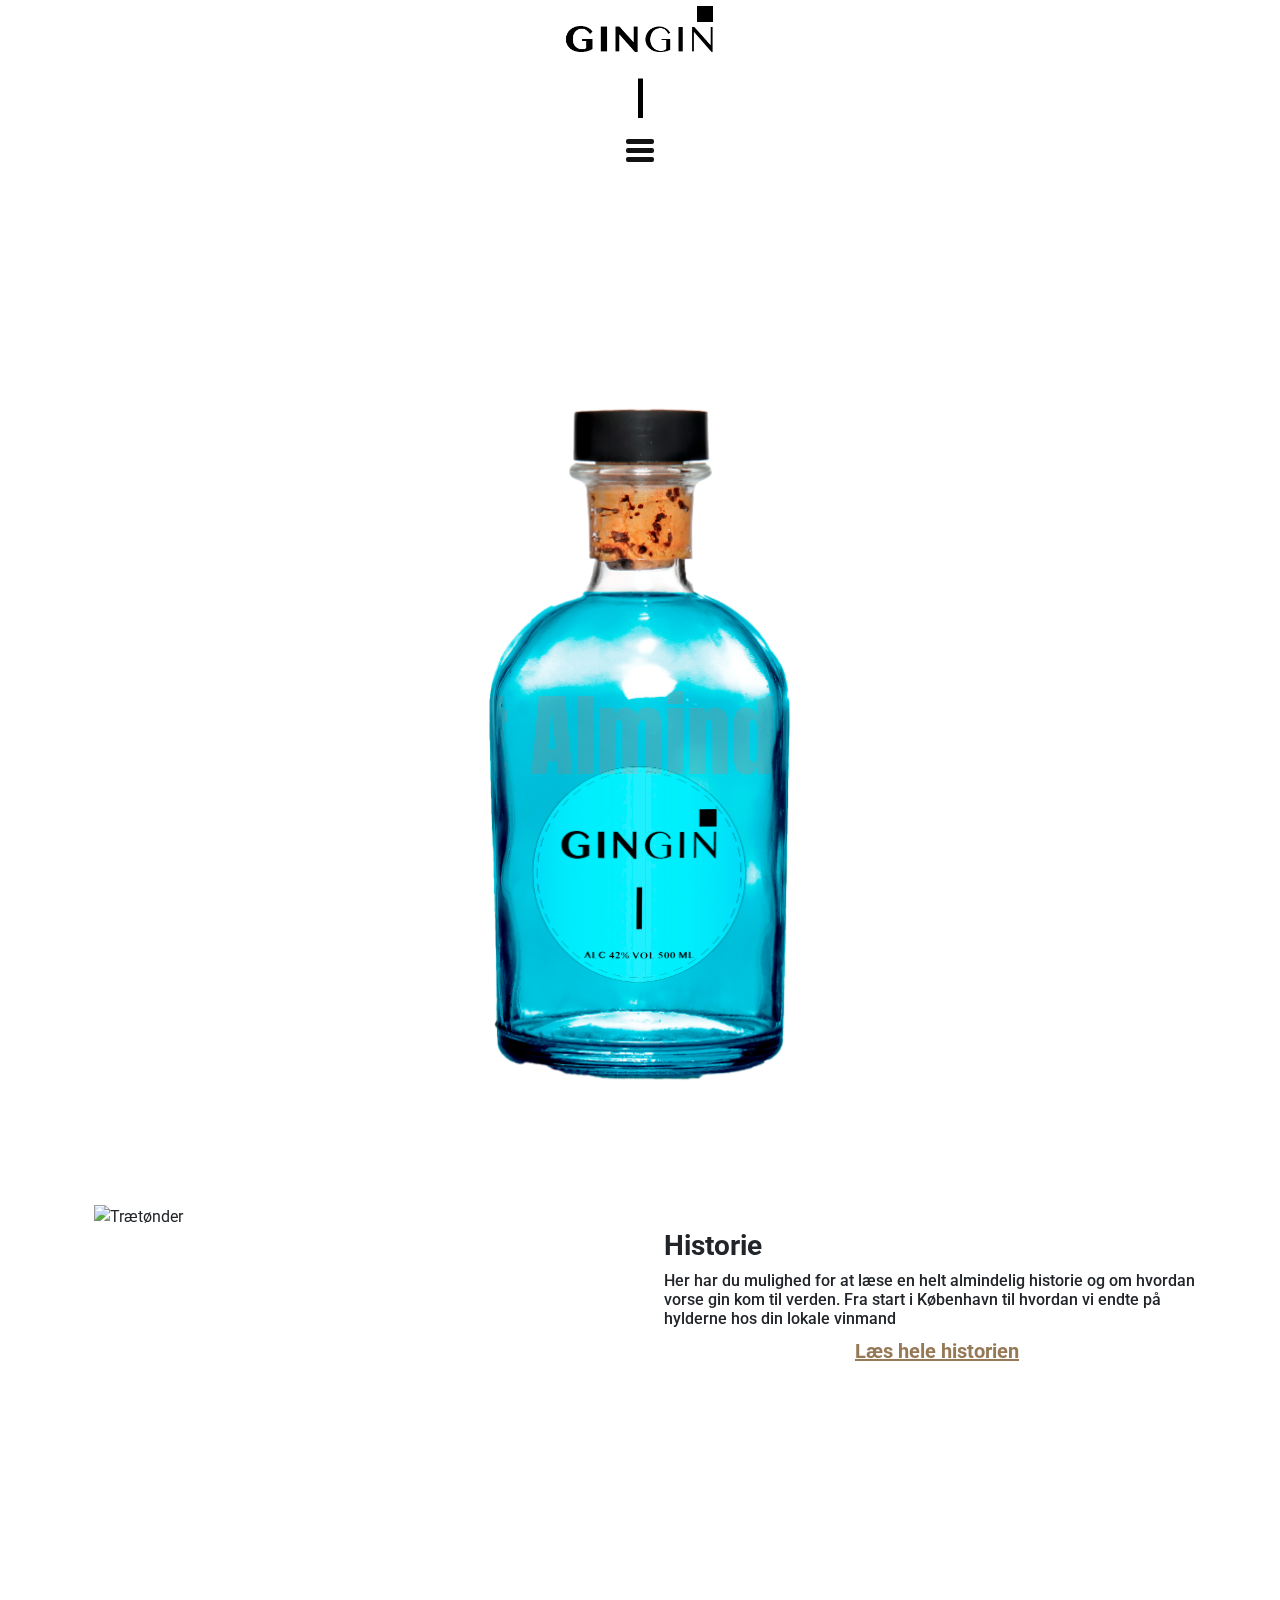
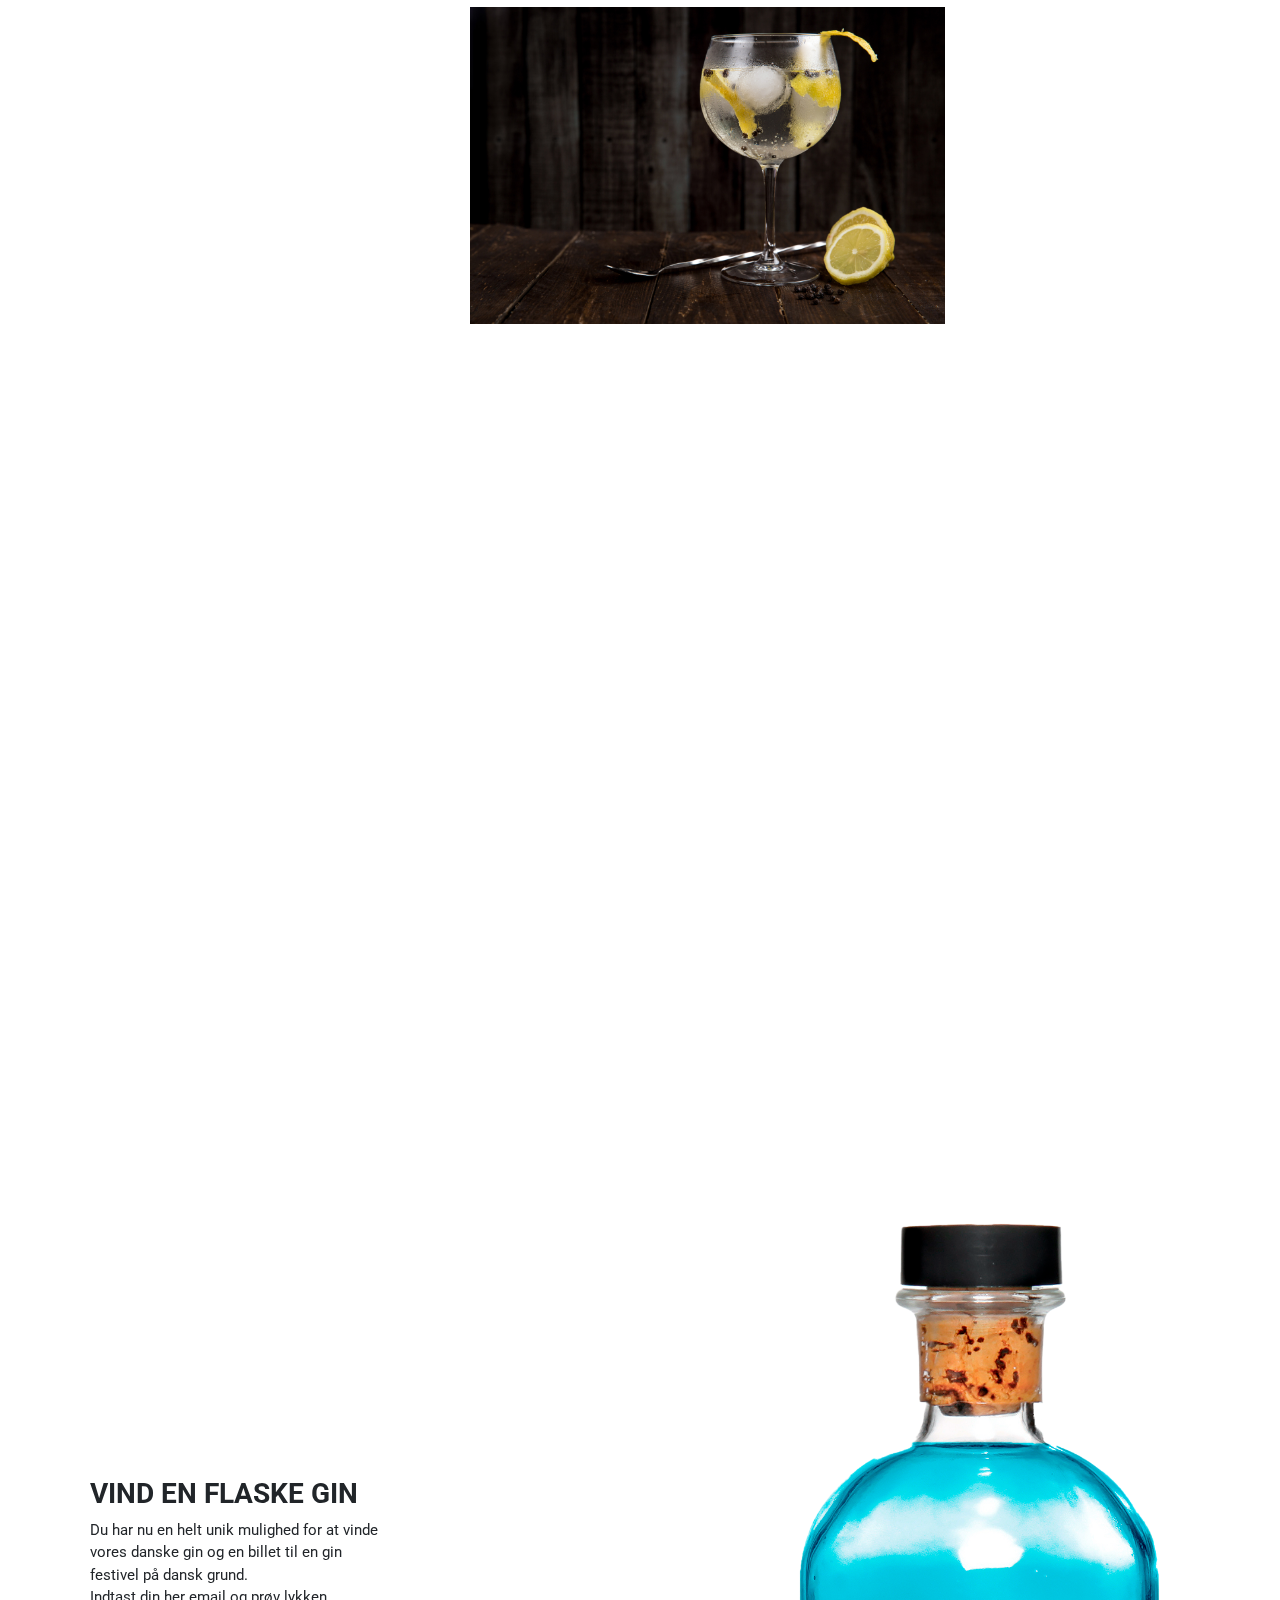
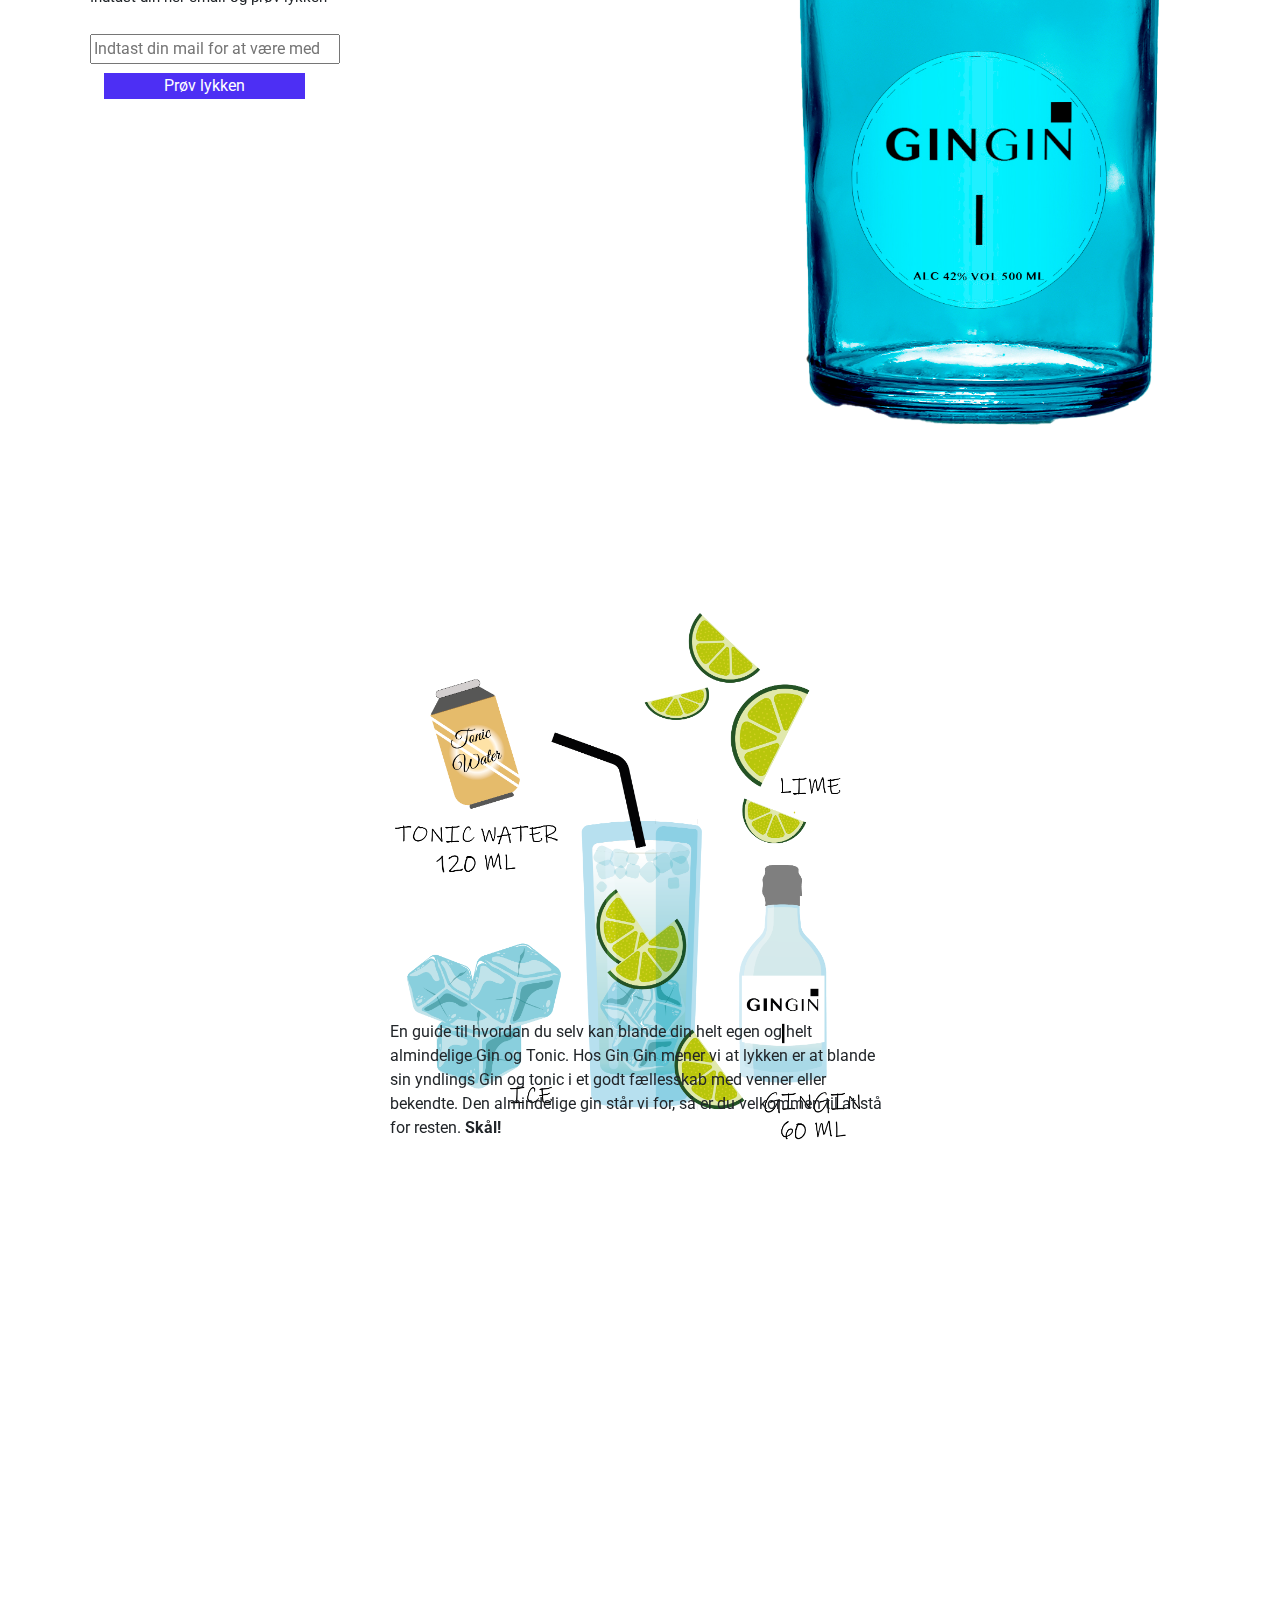
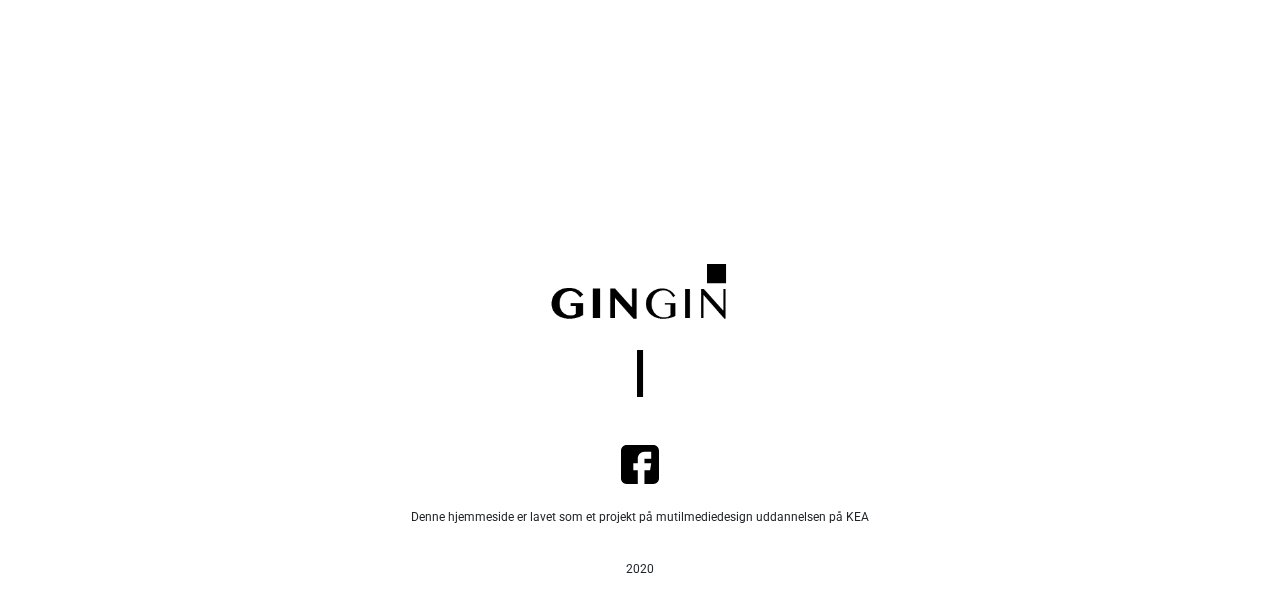
==== Index.html @ 7b812017 "d" ====
<!doctype html>
<html class="no-js" lang="en">

<head>
    <meta charset="utf-8">
    <meta http-equiv="x-ua-compatible" content="ie=edge">
    <title>Gin-Gin</title>
    <meta name="description" content="">
    <meta name="viewport" content="width=device-width, initial-scale=1">

    <link rel="stylesheet" href="bs/css/bootstrap.min.css">
    <link rel="stylesheet" href="style.css">
    <link rel="stylesheet" href="burger.css">
    <link rel="stylesheet" href="style.scss">

    <link href="https://fonts.googleapis.com/css?family=Anton|Roboto&display=swap" rel="stylesheet">
    <link rel="stylesheet" href="https://use.fontawesome.com/releases/v5.13.0/css/all.css" integrity="sha384-Bfad6CLCknfcloXFOyFnlgtENryhrpZCe29RTifKEixXQZ38WheV+i/6YWSzkz3V" crossorigin="anonymous">

</head>

<body>
    <header>







        <!--       hvorfor virker det her ikke????? -->
        <nav>

            <div class="container">
                <div class="col-12 text-center">
                    <img id="logo" class="img-fluid col-4 col-md-2 col-lg-2" src="img/logov2.png" alt="GINGIN">
                </div>
            </div>

            <a href="#menu" id="toggle"><span></span></a>

            <div id="menu">
                <ul>
                    <li><a href="#home">Home</a></li>
                    <li><a href="#about">Historie</a></li>
                    <li><a href="#konkurrence">Konkurrence</a></li>
                </ul>
            </div>
        </nav>


    </header>


    <br>

    <!-- Tilføj dit indhold under denne linie -->

    <main class="container">

        <section id="hero" class="row position-relative no-gutters">
            <div class="col-12 p-5 text-center">
                <img id="heroimg" class="img-fluid col-8 col-md-5 col-lg-4" src="img/gingin3.png" alt="En helt almindelig Gin">
                <div id="herobox" class="position-absolute heroboxpos">
                    <div id="box"></div>
                </div>

                <h3 class="col-12 position-absolute text">Helt Almindelig</h3>
            </div>
        </section>

        <section id="about" class="row position-relative col-12 pt-5 no-gutters">

            <img class="img-fluid col-10 pl-4 col-md-6 scroll" src="img/a1.jpg" alt="Trætønder">

            <img class="img-fluid col-8 col-md-6 col-lg-5 position-absolute corner scroll" src="img/a2.jpg" alt="Et godt venskab starter med en gin og tonic">

            <div class="col-12 col-md-1 p-5 dn">
            </div>
            <!--class lavet til at fylde ud-->


            <div class="col-12 pl-4 mb-5 col-md-6">
                <br>
                <h3>

                    <b>Historie</b></h3>



                <h6>Her har du mulighed for at læse en helt almindelig historie og om hvordan vorse gin kom til verden. Fra start i København til hvordan vi endte på hylderne hos din lokale vinmand </h6>
                <p class="text-center"> <a href="Link"><b>Læs hele historien</b></a></p>

            </div>

        </section>

        <video id="video" class="row no-gutters" autoplay muted loop>
            <source src="vid/mobile.mp4" type="video/mp4">

        </video>

        <video id="videod" class="row no-gutters" autoplay muted loop>
            <source src="vid/video.mp4" type="video/mp4">

        </video>



        <section id="konkurrence" class="row col-12 no-gutters position-relative">
            <img id="bottle" class="img-fluid col-6 col-md-5 col-lg-4 position-absolute corner1 slide-in-righ" src="img/gingin3.png" alt="En helt almindelig GINGIN">


            <!--            <img class="img-fluid position-absolute col-8 col-md-6 col-lg-5 corner2 scroll" src="img/k2.jpg">-->


            <div class="col-12 col-md-0 p-5 dn">
            </div>
            <!--class lavet til at fylde ud-->


            <div id="konkurrencebox" class="col-11 col-md-6 col-lg-8 signup position-absolute ktext">
                <h3><b>VIND EN FLASKE GIN</b></h3>

                <p>Du har nu en helt unik mulighed for at vinde vores danske gin og en billet til en gin festivel på dansk grund. <br> Indtast din her email og prøv lykken </p>


                <input type="text" id="eboks" class="" name="email" value placeholder="Indtast din mail for at være med">

                <!--
                <div class="cboks">
                    <input type="checkbox"></div>
                <p>I Accept the Terms and Conditions</p>
-->

                <br>
                <br>
                <div class="pad">
                    <button class="button">Prøv lykken</button>
                </div>
            </div>


        </section>

        <section id="graf" class="row justify-content-center no-gutters">



            <img class="img-fluid col-6 pt-5 pb-5 position-relative" src="img/info.png">
            <p class="graftext">En guide til hvordan du selv kan blande din helt egen og helt almindelige Gin og Tonic. Hos Gin Gin mener vi at lykken er at blande sin yndlings Gin og tonic i et godt fællesskab med venner eller bekendte.

                Den almindelige gin står vi for, så er du velkommen til at stå for resten.

                <b> Skål!</b> </p>


        </section>

        <section id="splash" class="row col-12 p-0 m-0 no-gutters">

        </section>

        <footer class="row col-12 p-0 mt-4 justify-content-center no-gutters">


            <a href="#logo"><i class="fas fa-arrow-up position-absolute arrowpos pointer pulsate-fwd"></i></a>


            <div class="col-9 text-center">
                <img class="col-5 col-md-4 col-lg-3 img-fluid" src="img/logov2.png" alt="Original GINGIN logo">

                <br>
                <br>
                <br>


                <div class="col-12 mb-4 pointer">
                    <img class="img-fluid col-3 col-md-2 col-lg-1" src="img/facebook.svg" alt="Link til GINGIN Facebook side">
                </div>

            </div>


            <div class="col-12 text-center footertext">



                <p>Denne hjemmeside er lavet som et projekt på mutilmediedesign uddannelsen på KEA </p>
                <br>
                <p>2020</p>
            </div>
        </footer>



    </main>


    <!-- Ikke mere indhold efter denne linie -->

    <!-- jQuery og popper.js inkluderinger herunder - nødvendigt for Bootstrap  - slet dem ikke-->

    <!--    <script src="https://cdnjs.cloudflare.com/ajax/libs/jquery/2.1.3/jquery.min.js"></script>-->

    <script src="https://unpkg.com/scrollreveal@4"></script>
    <!--    <script src="https://cdnjs.cloudflare.com/ajax/libs/jquery/2.1.3/jquery.min.js"> </script> -->


    <script src="herobox.js"></script>
    <script src="https://code.jquery.com/jquery-3.4.1.min.js" integrity="sha256-CSXorXvZcTkaix6Yvo6HppcZGetbYMGWSFlBw8HfCJo=" crossorigin="anonymous"></script>
    <script src="https://code.jquery.com/jquery-3.3.1.slim.min.js" integrity="sha384-q8i/X+965DzO0rT7abK41JStQIAqVgRVzpbzo5smXKp4YfRvH+8abtTE1Pi6jizo" crossorigin="anonymous"></script>
    <script src="https://cdnjs.cloudflare.com/ajax/libs/popper.js/1.14.7/umd/popper.min.js" integrity="sha384-UO2eT0CpHqdSJQ6hJty5KVphtPhzWj9WO1clHTMGa3JDZwrnQq4sF86dIHNDz0W1" crossorigin="anonymous"></script>
    <script src="https://stackpath.bootstrapcdn.com/bootstrap/4.3.1/js/bootstrap.min.js" integrity="sha384-JjSmVgyd0p3pXB1rRibZUAYoIIy6OrQ6VrjIEaFf/nJGzIxFDsf4x0xIM+B07jRM" crossorigin="anonymous"></script>
    <script src="script.js"></script>

</body>

</html>
---- style.css ----
/* style.css - til dine custom styles */

/**************************************************/
/* WRITE MOBILE STYLES AND GENERAL STYLES (fonts, colors etc.) HERE BEFORE THE FIRST BREAKPOINT */
/**************************************************/

html {
    scroll-behavior: smooth;
}

img {
    100%
}

body {
    margin-top: 3em;
    background: #ffffff;
    font-family: 'Roboto', sans-serif;
}


a {
    color: #957957;
    text-decoration: underline;
    font-size: 20px
}

a:hover {
    color: #BE9B71;

}

.button {
    background-color: #4d2ff4;
    border: none;
    color: white;
    padding: 1px 60px;
    text-align: center;
    text-decoration: none;
    display: inline-block;
    font-size: 16px;
    cursor: pointer;
}

.button:hover {
    background-color: #5b42e6;

}

#eboks {
    width: 250px;
}

.cboks {
    padding: 0.8px 2px 2px 5px;
}

.signup {
    display: flex;
    flex-wrap: wrap;
    align-items: center;

}

.pad {
    padding-left: 14px;
}

.text {
    top: 290px;
    left: 10vw;
    font-size: 60px;
    max-width: 400px;
    /*    mix-blend-mode: color-dodge;*/


    mix-blend-mode: saturation;
    /*bruges til at få skriften bag ved flasken*/

}

#heroimg {}

#herobox {
    width: 300px;
    height: 500px;
    border: 1px solid;
    mix-blend-mode: hue;
    z-index: -1;

}

#box {
    width: 100%;
    height: 100%;
    background: black;

}

.heroboxpos {
    top: 10vh;
    left: 20%;

}

.corner {
    top: 380px;
    left: 145px;
}

.corner1 {
    top: 30px;
    left: 230px;
}

.corner2 {
    top: 420px;
    left: 20px;
    z-index: 1;
}

.ktext {
    top: 80px;
    left: 20px;
}

.container {
    padding: 0;
}

.center-block {
    display: block;
    margin-left: auto;
    margin-right: auto;
}

/*Kan ikke huske hvad den her gør*/

.arrowpos {
    right: 0;

}

#hero {
    /*    background-color: blue;*/
    font-family: 'Anton', sans-serif;
    min-height: 90vh;
}

#hero h3 {
    color: #66e2f8;
}

#about {
    /*    background-color: crimson;*/
    padding: 0;
    margin: 0;
    min-height: 70vh;
}



#konkurrence {
    /*    background-color: gold;*/
    min-height: 90vh;
}

#konkurrence p {
    font-size: 15px;
    max-width: 300px;
}

#konkurrencebox {
    max-width: 300px;
}


#graf {
    /*    background-color: blueviolet;*/
    min-height: 90vh;
}

.graftext {
    max-width: 300px;
}

#splash {
    min-height: 60vh;
    min-width: 60vw;
    background: url(img/splash.jpg) no-repeat center center fixed;
    background-size: cover;

}

footer {
    min-height: 30vh;

}

footer p {
    font-size: 0.em;
}

#videod {
    display: none;
}

#video {
    /*    background-color: darkgreen;*/
    min-height: 90vh;
    position: relative;
    z-index: -1;
    width: 75%;
    height: auto;
    margin: auto;

}

.pointer {
    cursor: pointer;
}

.fas {
    font-size: 30px;
}

/* pulse animation fra animista  */
.pulsate-fwd {
    animation: pulsate-fwd 1s ease-in-out infinite both;
}


@-webkit-keyframes pulsate-fwd {
    0% {
        transform: scale(1);
    }

    50% {
        transform: scale(1.1);
    }

    100% {
        transform: scale(1);
    }
}

@keyframes pulsate-fwd {
    0% {
        transform: scale(1);
    }

    50% {
        transform: scale(1.1);
    }

    100% {
        transform: scale(1);
    }
}


/**************************************************/
/* Small devices (landscape phones, 576px and up) */
/**************************************************/
@media (min-width: 576px) {}

/* END "sm-" 576px and up */




/**************************************************/
/* // Medium devices (tablets, 768px and up) */
/**************************************************/
@media (min-width: 768px) {


    .text {
        left: 15%;
        font-size: 70px;
        max-width: 500px;
    }

    .corner {
        top: 430px;
        left: 220px;
    }

    .corner1 {
        top: 30px;
        left: 410px;
    }

    .corner2 {
        top: 565px;
        left: 220px;
        z-index: 1;
    }

    .ktext {
        top: 300px;
        left: 20px;
    }

    .dn {
        display: none;
    }

    #videod {
        min-height: 110vh;
        position: relative;
        z-index: -1;
        width: 100%;
        height: auto;
        display: block;
    }

    #video {
        display: none;
    }

    #konkurrencebox {
        max-width: 400px;
    }

    .graftext {
        position: absolute;
        top: 3250px;
        max-width: 500px;
    }

    .heroboxpos {
        top: 10vh;
        left: 30%;

    }

}

/* END "md-" 768px and up */


/**************************************************/
/* // Large devices (desktops, 992px and up) */
/**************************************************/
@media (min-width: 992px) {

    body {
        margin: auto;
    }

    .text {
        top: 240px;
        left: 7%;
        font-size: 60px;
        max-width: 800px;
    }

    .corner {
        top: 400px;
        left: 300px;
    }


    .corner1 {
        top: 0px;
        left: 620px;
    }

    .corner2 {
        top: 515px;
        left: 370px;
        z-index: 1;
    }

    .footertext {
        font-size: 12px;
    }

    .ktext {
        max-width: 330px;
    }

    .heroboxpos {
        top: 10vh;
        left: 34%;

    }

    #herobox {
        width: 300px;
        height: 550px;


    }


    /* END "lg-" 992px and up */
}

/**************************************************/
/* // Extra large devices (large desktops, 1200px and up) */
/**************************************************/
@media (min-width: 1200px) {

    .text {
        top: 360px;
        left: 0%;
        font-size: 90px;
        max-width: 1200px;
    }


    .corner {
        top: 450px;
        left: 400px;
    }


    .corner1 {
        top: 0px;
        left: 720px;
    }

    .corner2 {
        top: 625px;
        left: 425px;
        z-index: 1;
    }

    #videod {
        width: 100%;
        height: auto;
    }

    #konkurrencebox {
        max-width: 400px;
    }

    .graftext {
        position: absolute;
        top: 3560px;
        max-width: 500px;


    }

    .heroboxpos {
        top: 10vh;
        left: 32%;

    }

    #herobox {
        width: 400px;
        height: 660px;


    }

    .graftext {
        position: absolute;
        top: 4220px;
        max-width: 500px;
    }

    /* END "xl-" 1200px and up */
}
---- burger.css ----
/* Important styles */
#toggle {
    display: block;
    width: 28px;
    height: 30px;
    margin: 30px auto 0px;
}

#toggle span:after,
#toggle span:before {
    content: "";
    position: absolute;
    left: 0;
    top: -9px;
}

#toggle span:after {
    top: 9px;
}

#toggle span {
    position: relative;
    display: block;
}

#toggle span,
#toggle span:after,
#toggle span:before {
    width: 100%;
    height: 5px;
    background-color: #121212;
    transition: all 0.3s;
    backface-visibility: hidden;
    border-radius: 2px;
}

/* on activation */
#toggle.on span {
    background-color: transparent;
}

#toggle.on span:before {
    transform: rotate(45deg) translate(5px, 5px);
}

#toggle.on span:after {
    transform: rotate(-45deg) translate(7px, -8px);
}

#toggle.on + #menu {
    opacity: 1;
    visibility: visible;
}

/* menu appearance*/
#menu {
    position: relative;
    color: #121212;
    width: 200px;
    margin: auto;
    /*    font-family: "Segoe UI", Candara, "Bitstream Vera Sans", "DejaVu Sans", "Bitstream Vera Sans", "Trebuchet MS", Verdana, "Verdana Ref", sans-serif;*/
    text-align: center;
    border-radius: 4px;
    background: #66e2f8;
    box-shadow: 0 1px 8px rgba(0, 0, 0, 0.05);
    /* just for this demo */
    opacity: 0;
    visibility: hidden;
    transition: opacity .4s;
}

#menu:after {
    position: absolute;

    top: -15px;
    left: 85px;
    content: "";
    display: block;
    border-left: 15px solid transparent;
    border-right: 15px solid transparent;
    border-bottom: 20px solid #66e2f8;
}

ul,
li,
li a {
    list-style: none;
    display: block;
    margin: 0;
    padding: 0;
}

li a {
    padding: 5px;
    color: #121212;
    text-decoration: none;
    transition: all .2s;
}

li a:hover,
li a:focus {
    color: #121212;
}
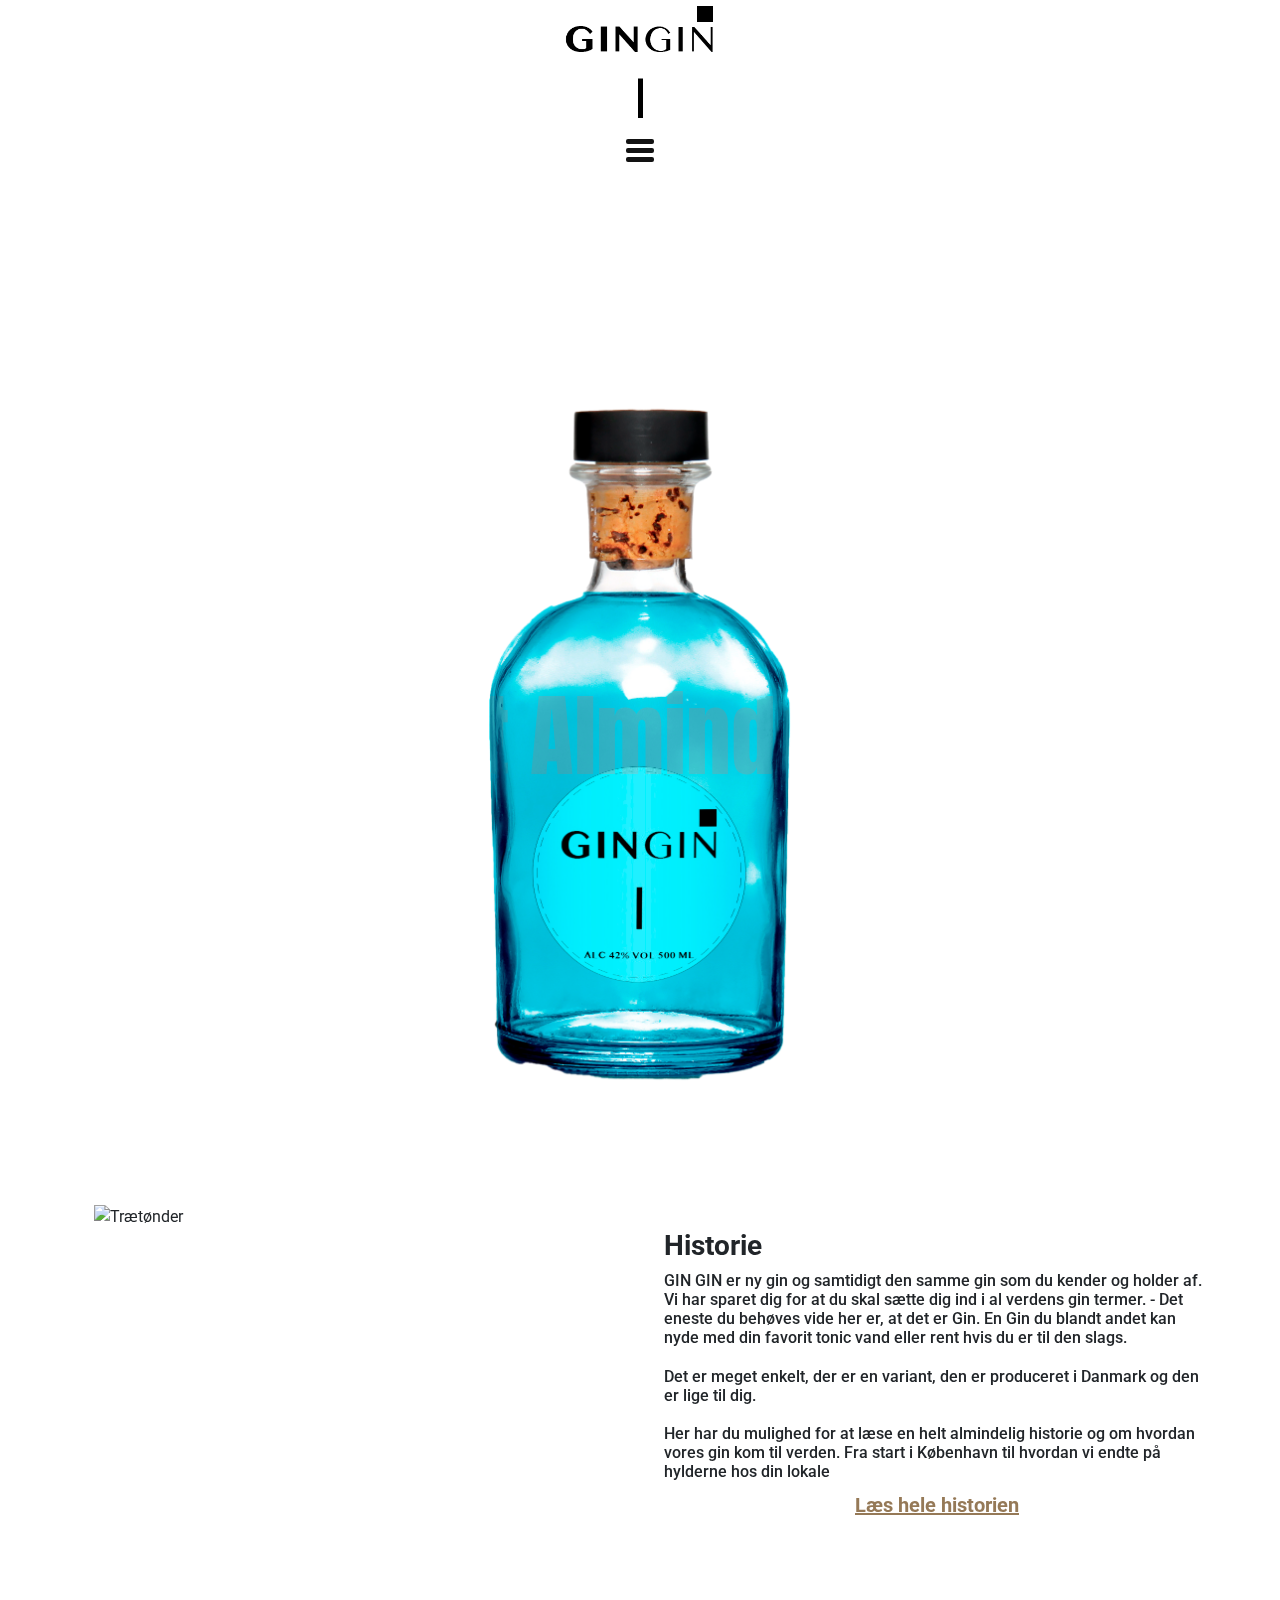
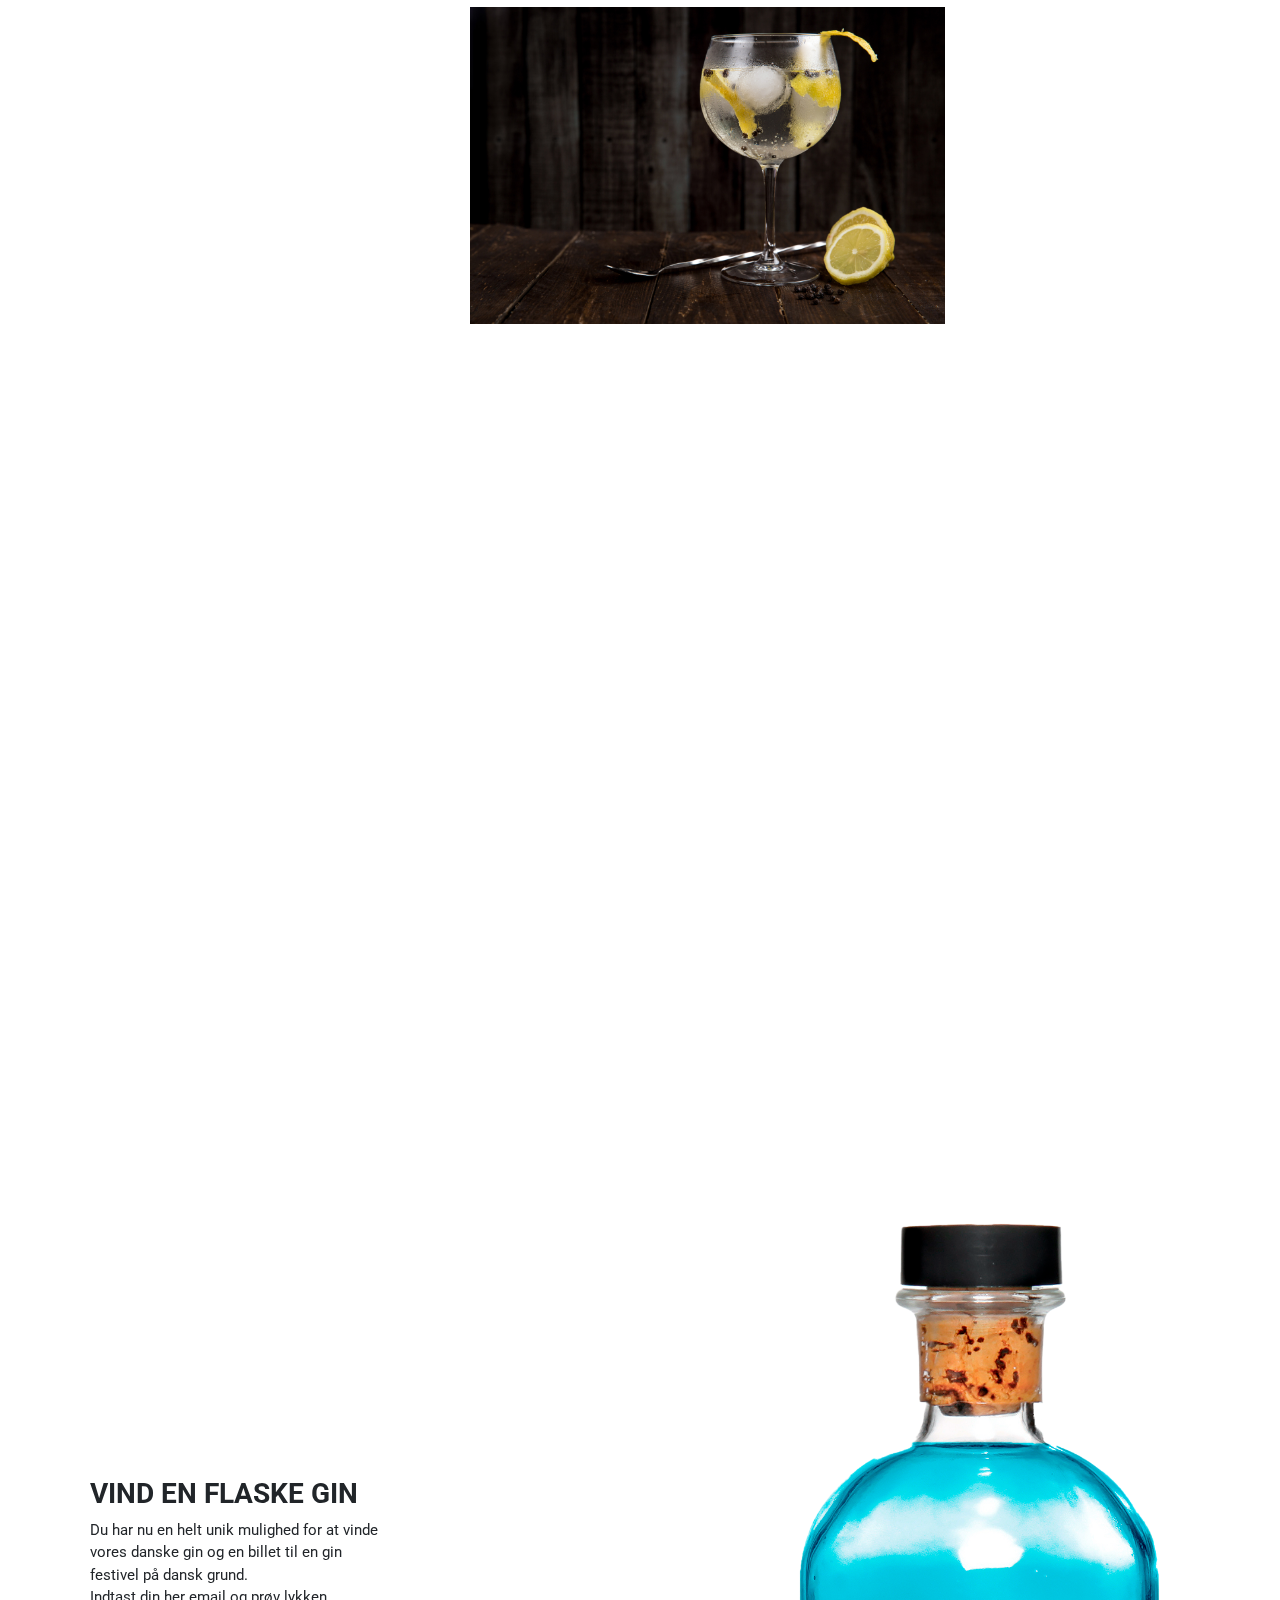
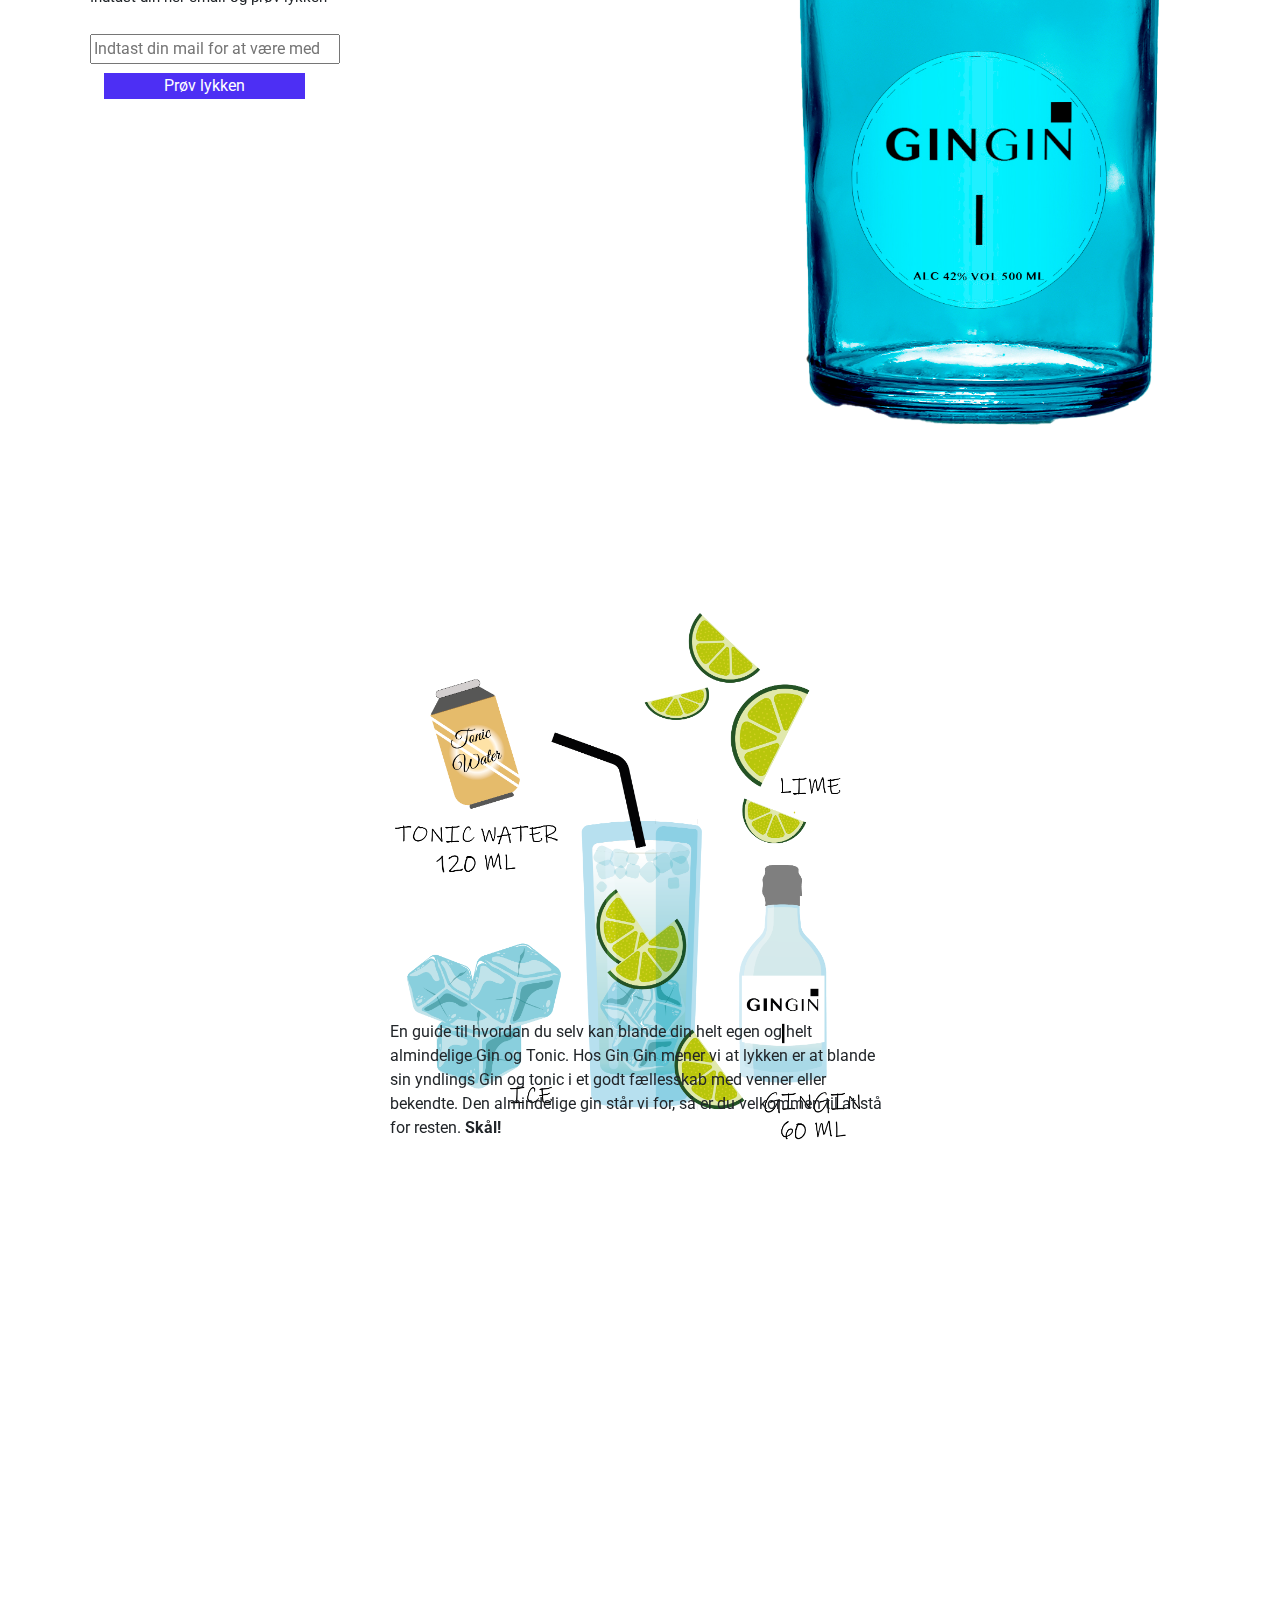
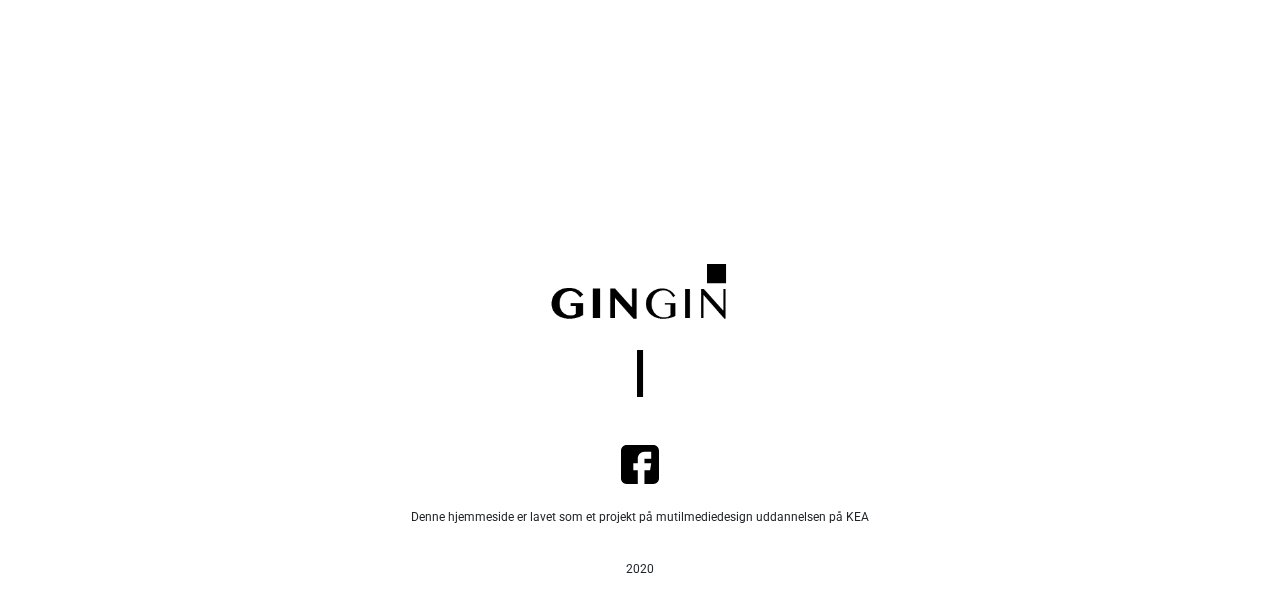
==== commit 8d488869: "historie text" ====
--- a/Index.html
+++ b/Index.html
@@ -5,13 +5,12 @@
     <meta charset="utf-8">
     <meta http-equiv="x-ua-compatible" content="ie=edge">
     <title>Gin-Gin</title>
-    <meta name="description" content="">
+    <meta name="description" content="GINGIN er en dansk gin, der vil passe ekstraordinært til din gin og tonic, der vil give dig fælleskabsfølelse og venskaber som du aldrig vil glemme. ">
     <meta name="viewport" content="width=device-width, initial-scale=1">
 
     <link rel="stylesheet" href="bs/css/bootstrap.min.css">
     <link rel="stylesheet" href="style.css">
     <link rel="stylesheet" href="burger.css">
-    <link rel="stylesheet" href="style.scss">
 
     <link href="https://fonts.googleapis.com/css?family=Anton|Roboto&display=swap" rel="stylesheet">
     <link rel="stylesheet" href="https://use.fontawesome.com/releases/v5.13.0/css/all.css" integrity="sha384-Bfad6CLCknfcloXFOyFnlgtENryhrpZCe29RTifKEixXQZ38WheV+i/6YWSzkz3V" crossorigin="anonymous">
@@ -22,12 +21,6 @@
     <header>
 
 
-
-
-
-
-
-        <!--       hvorfor virker det her ikke????? -->
         <nav>
 
             <div class="container">
@@ -87,7 +80,16 @@
 
 
 
-                <h6>Her har du mulighed for at læse en helt almindelig historie og om hvordan vorse gin kom til verden. Fra start i København til hvordan vi endte på hylderne hos din lokale vinmand </h6>
+                <h6>GIN GIN er ny gin og samtidigt den samme gin som du kender og holder af. Vi har sparet dig for at du skal sætte dig ind i al verdens gin termer. - Det eneste du behøves vide her er, at det er Gin. En Gin du blandt andet kan nyde med din favorit tonic vand eller rent hvis du er til den slags.
+                    <br>
+                    <br>
+
+                    Det er meget enkelt, der er en variant, den er produceret i Danmark og den er lige til dig.
+                    <br>
+                    <br>
+
+
+                    Her har du mulighed for at læse en helt almindelig historie og om hvordan vores gin kom til verden. Fra start i København til hvordan vi endte på hylderne hos din lokale</h6>
                 <p class="text-center"> <a href="Link"><b>Læs hele historien</b></a></p>
 
             </div>
@@ -146,7 +148,7 @@
 
 
 
-            <img class="img-fluid col-6 pt-5 pb-5 position-relative" src="img/info.png">
+            <img class="img-fluid col-6 pt-5 pb-5 position-relative" src="img/info.png" alt="Se hvordan du blanderen gin og tonic">
             <p class="graftext">En guide til hvordan du selv kan blande din helt egen og helt almindelige Gin og Tonic. Hos Gin Gin mener vi at lykken er at blande sin yndlings Gin og tonic i et godt fællesskab med venner eller bekendte.
 
                 Den almindelige gin står vi for, så er du velkommen til at stå for resten.
@@ -213,6 +215,4 @@
     <script src="https://stackpath.bootstrapcdn.com/bootstrap/4.3.1/js/bootstrap.min.js" integrity="sha384-JjSmVgyd0p3pXB1rRibZUAYoIIy6OrQ6VrjIEaFf/nJGzIxFDsf4x0xIM+B07jRM" crossorigin="anonymous"></script>
     <script src="script.js"></script>
 
-</body>
-
-</html>
+</body></html>
--- a/style.css
+++ b/style.css
@@ -71,9 +71,6 @@
     left: 10vw;
     font-size: 60px;
     max-width: 400px;
-    /*    mix-blend-mode: color-dodge;*/
-
-
     mix-blend-mode: saturation;
     /*bruges til at få skriften bag ved flasken*/
 
@@ -230,20 +227,6 @@
 }
 
 
-@-webkit-keyframes pulsate-fwd {
-    0% {
-        transform: scale(1);
-    }
-
-    50% {
-        transform: scale(1.1);
-    }
-
-    100% {
-        transform: scale(1);
-    }
-}
-
 @keyframes pulsate-fwd {
     0% {
         transform: scale(1);
@@ -445,6 +428,11 @@
 
     }
 
+    #splash {
+        margin: 0px;
+        padding: 0px;
+    }
+
     .heroboxpos {
         top: 10vh;
         left: 32%;
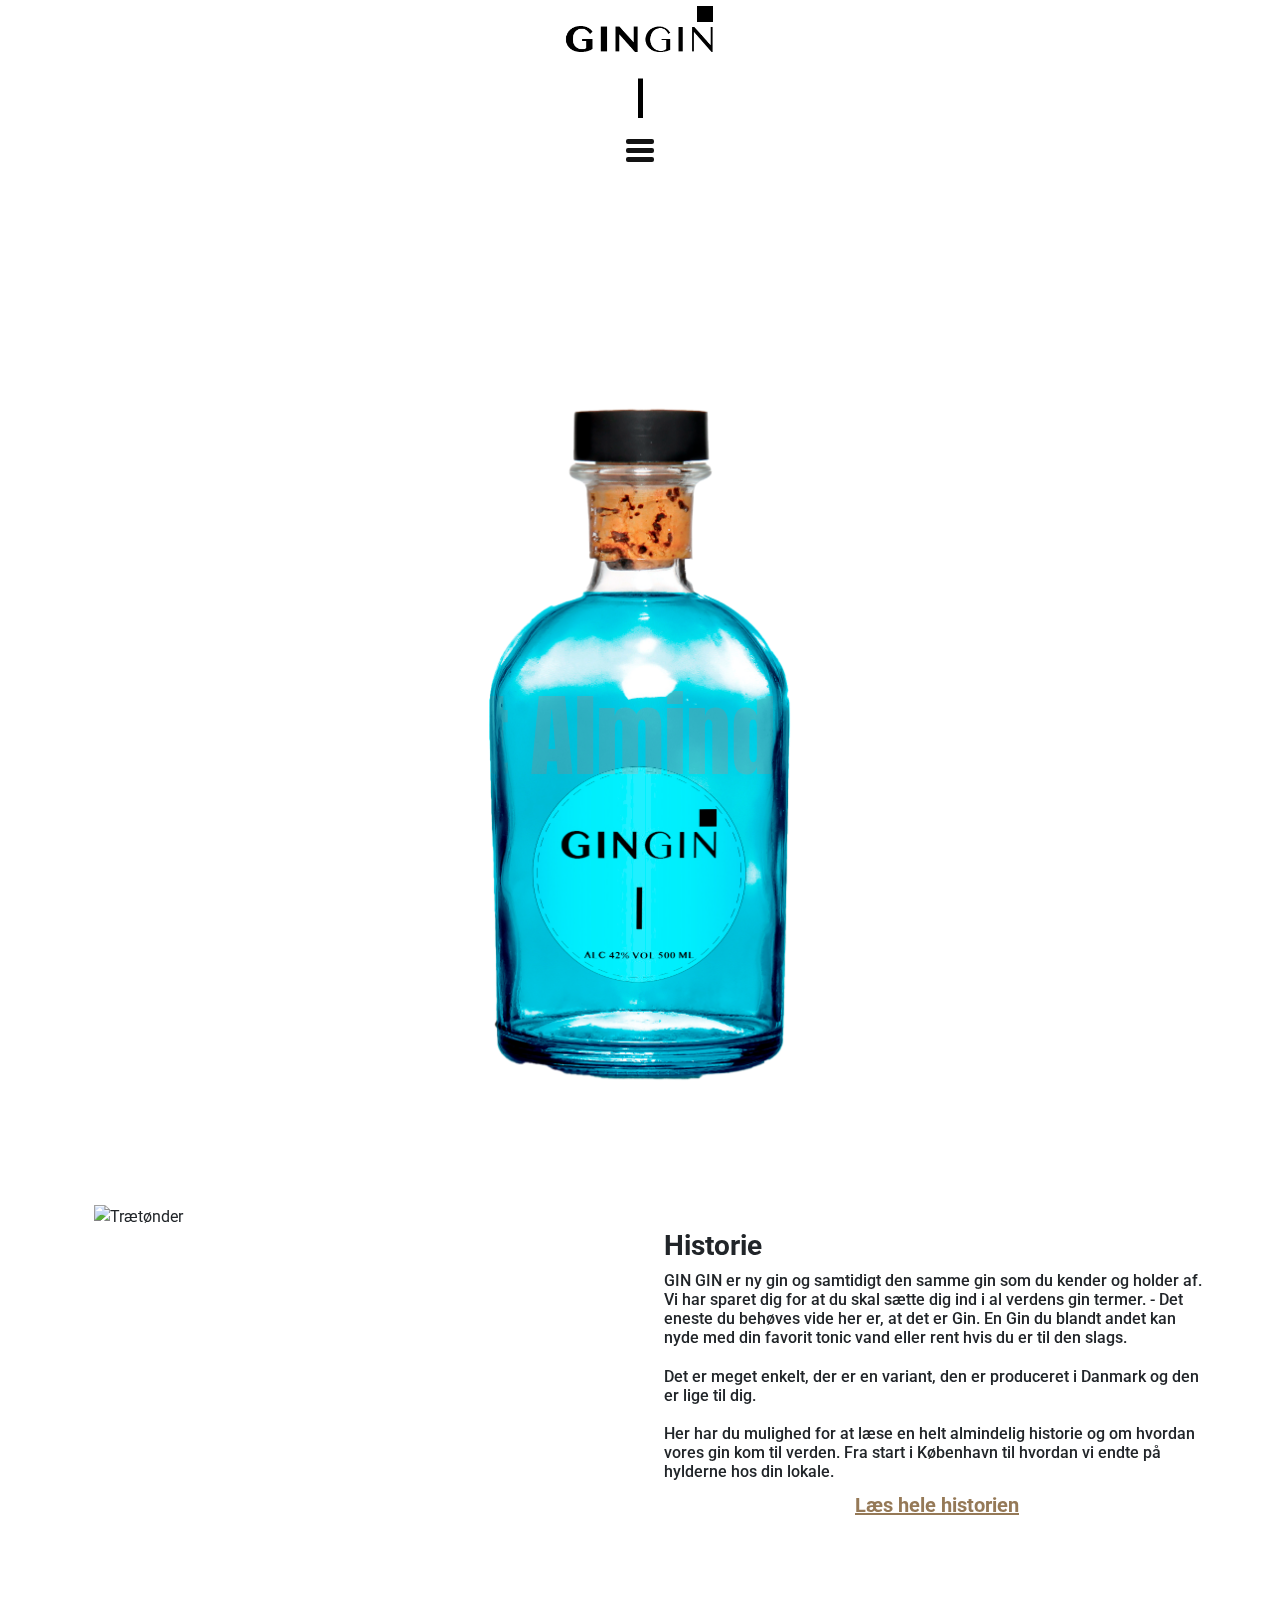
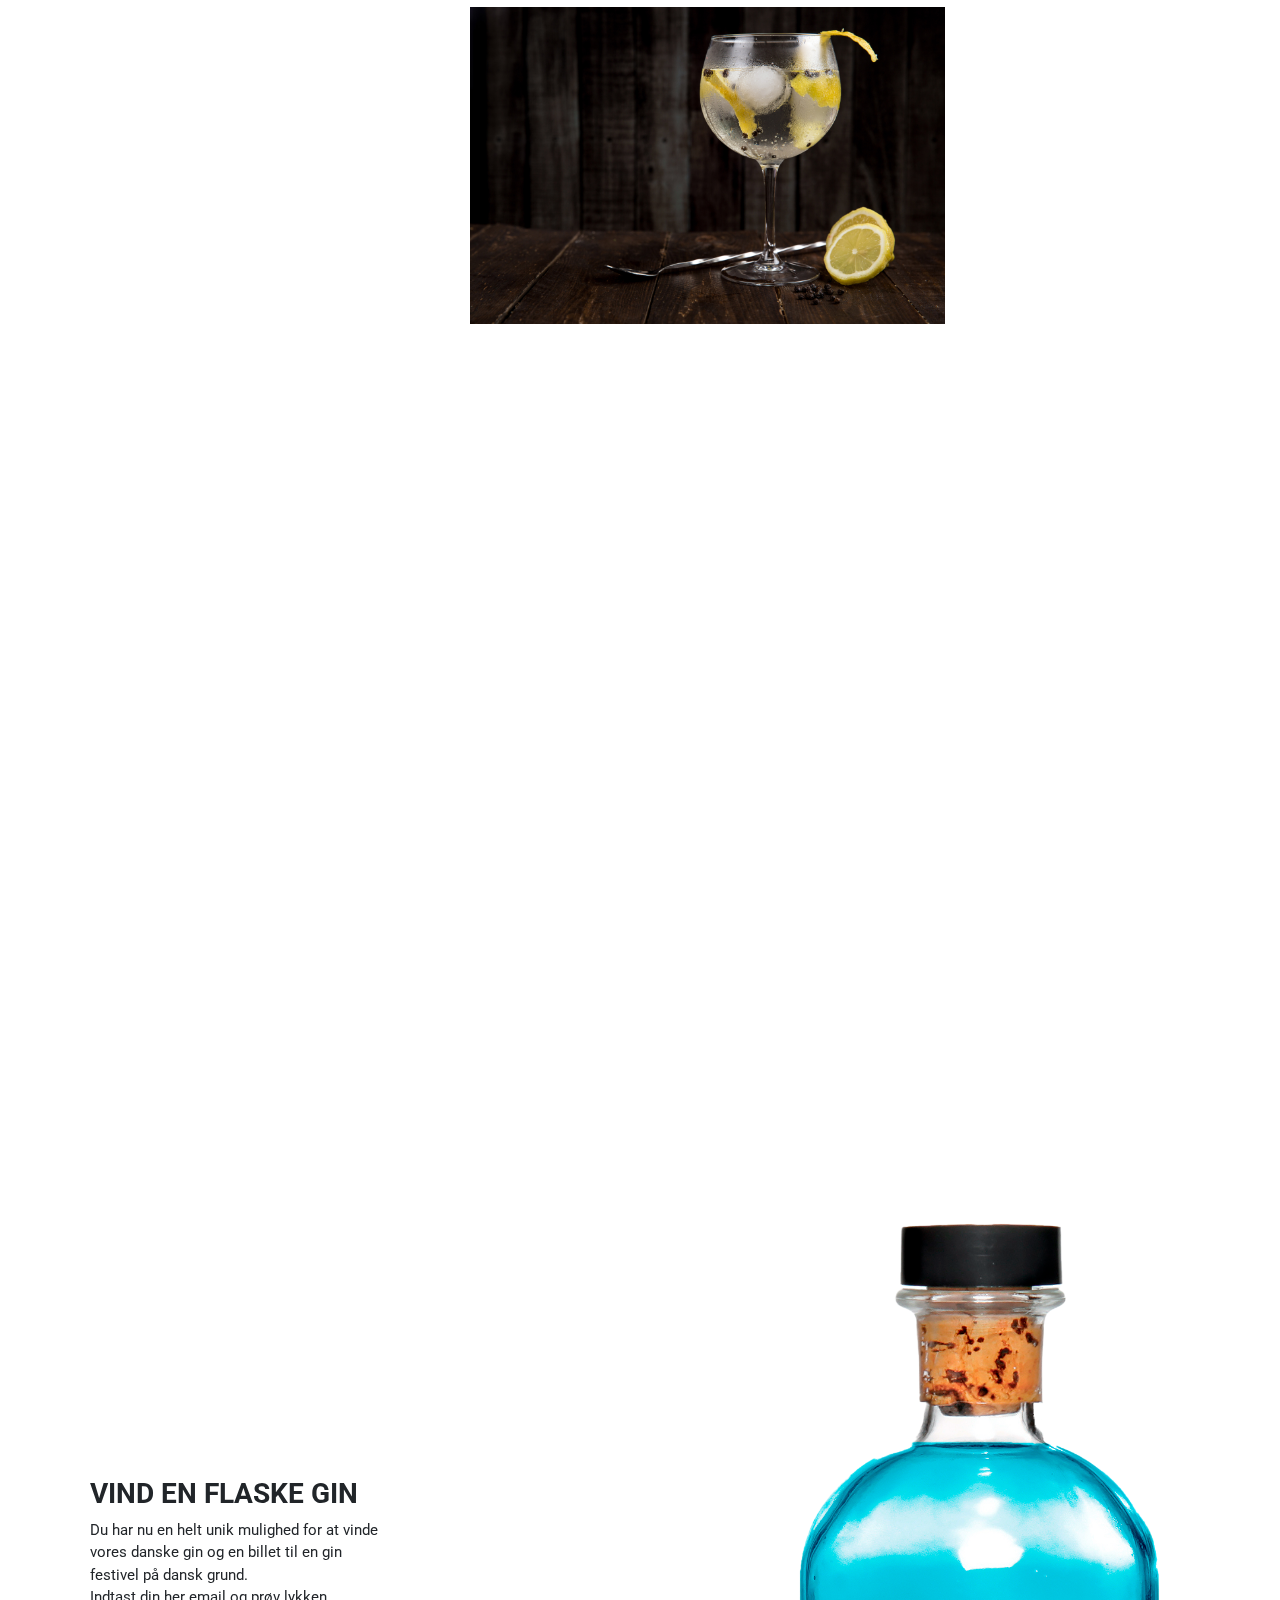
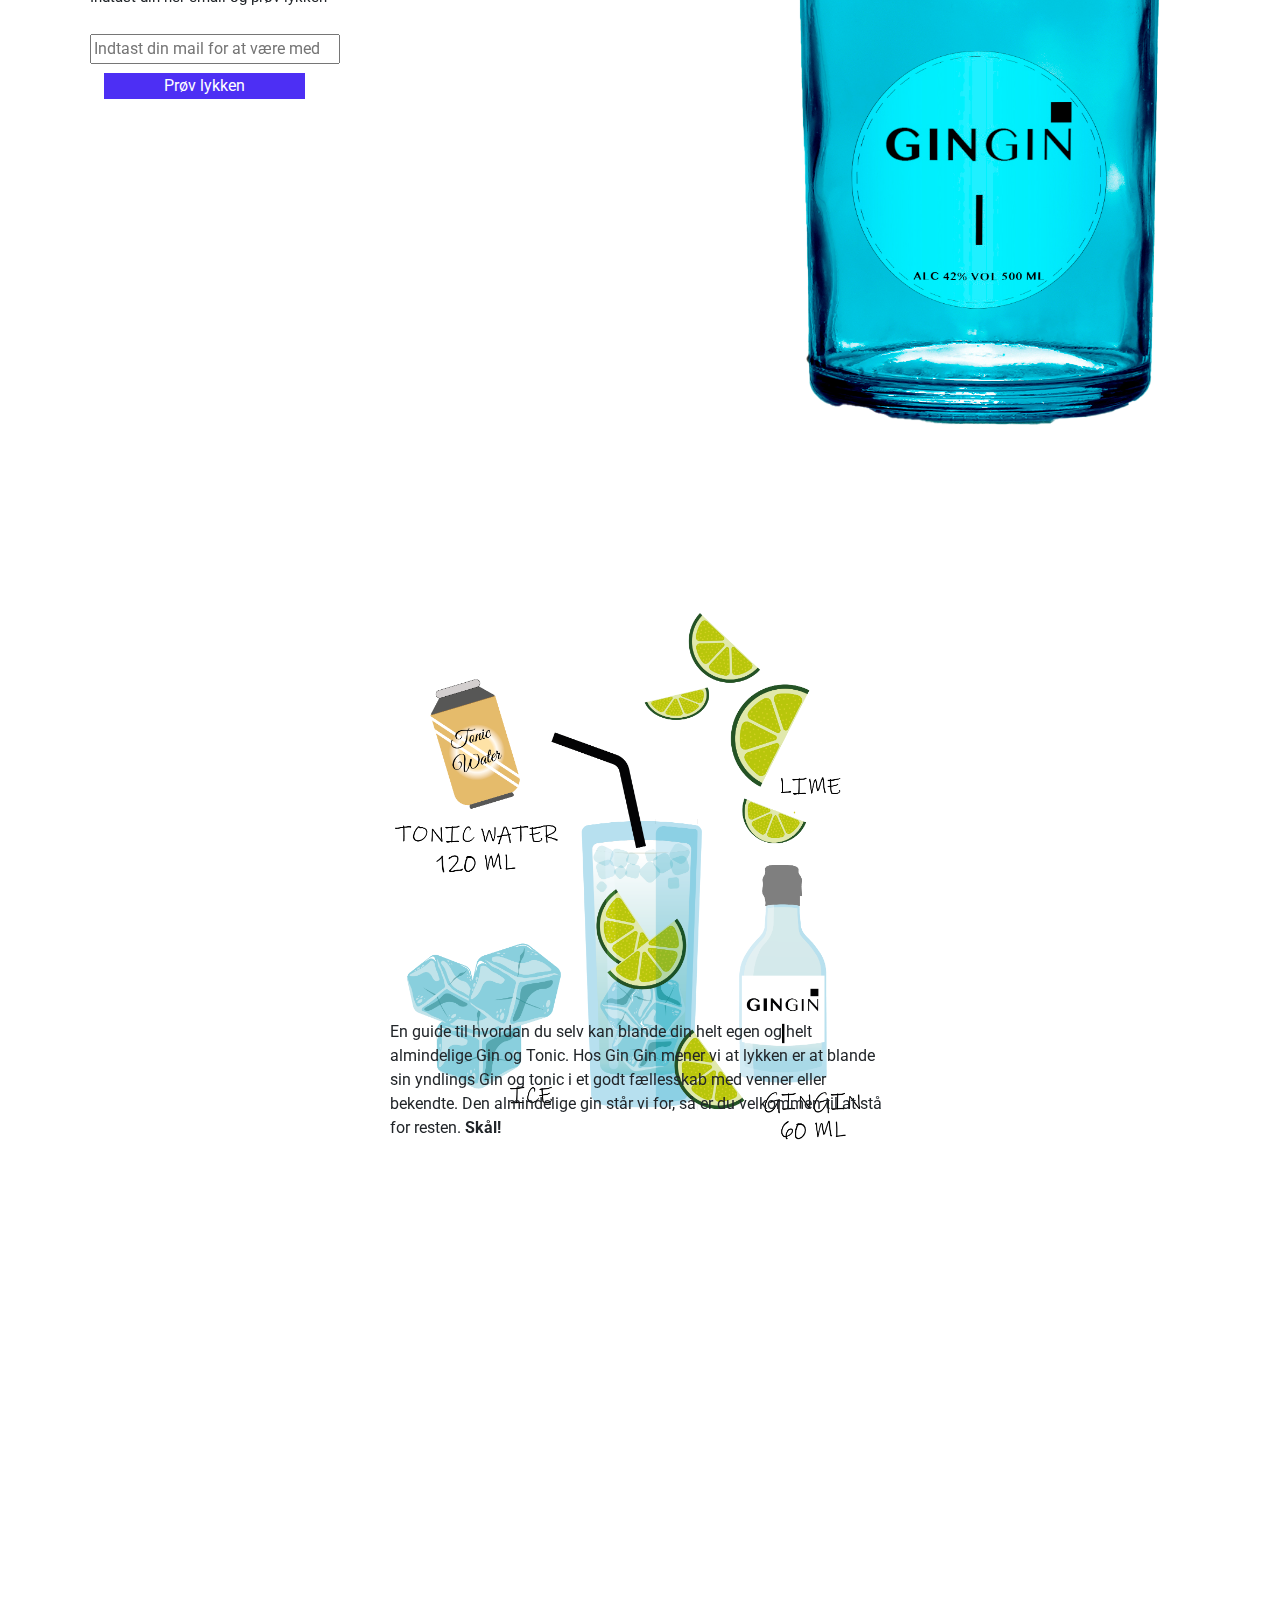
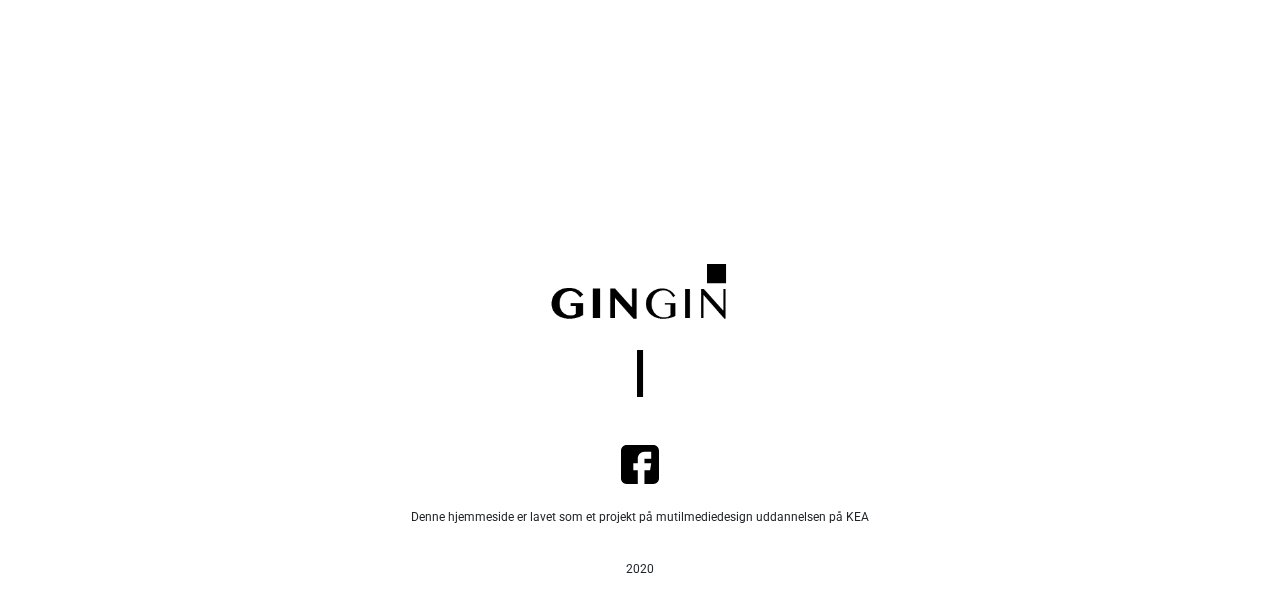
==== commit 0f0c9fa1: "text" ====
--- a/Index.html
+++ b/Index.html
@@ -81,15 +81,16 @@
 
 
                 <h6>GIN GIN er ny gin og samtidigt den samme gin som du kender og holder af. Vi har sparet dig for at du skal sætte dig ind i al verdens gin termer. - Det eneste du behøves vide her er, at det er Gin. En Gin du blandt andet kan nyde med din favorit tonic vand eller rent hvis du er til den slags.
+
                     <br>
                     <br>
 
                     Det er meget enkelt, der er en variant, den er produceret i Danmark og den er lige til dig.
-                    <br>
-                    <br>
-
-
-                    Her har du mulighed for at læse en helt almindelig historie og om hvordan vores gin kom til verden. Fra start i København til hvordan vi endte på hylderne hos din lokale</h6>
+
+                    <br>
+                    <br>
+
+                    Her har du mulighed for at læse en helt almindelig historie og om hvordan vores gin kom til verden. Fra start i København til hvordan vi endte på hylderne hos din lokale. </h6>
                 <p class="text-center"> <a href="Link"><b>Læs hele historien</b></a></p>
 
             </div>
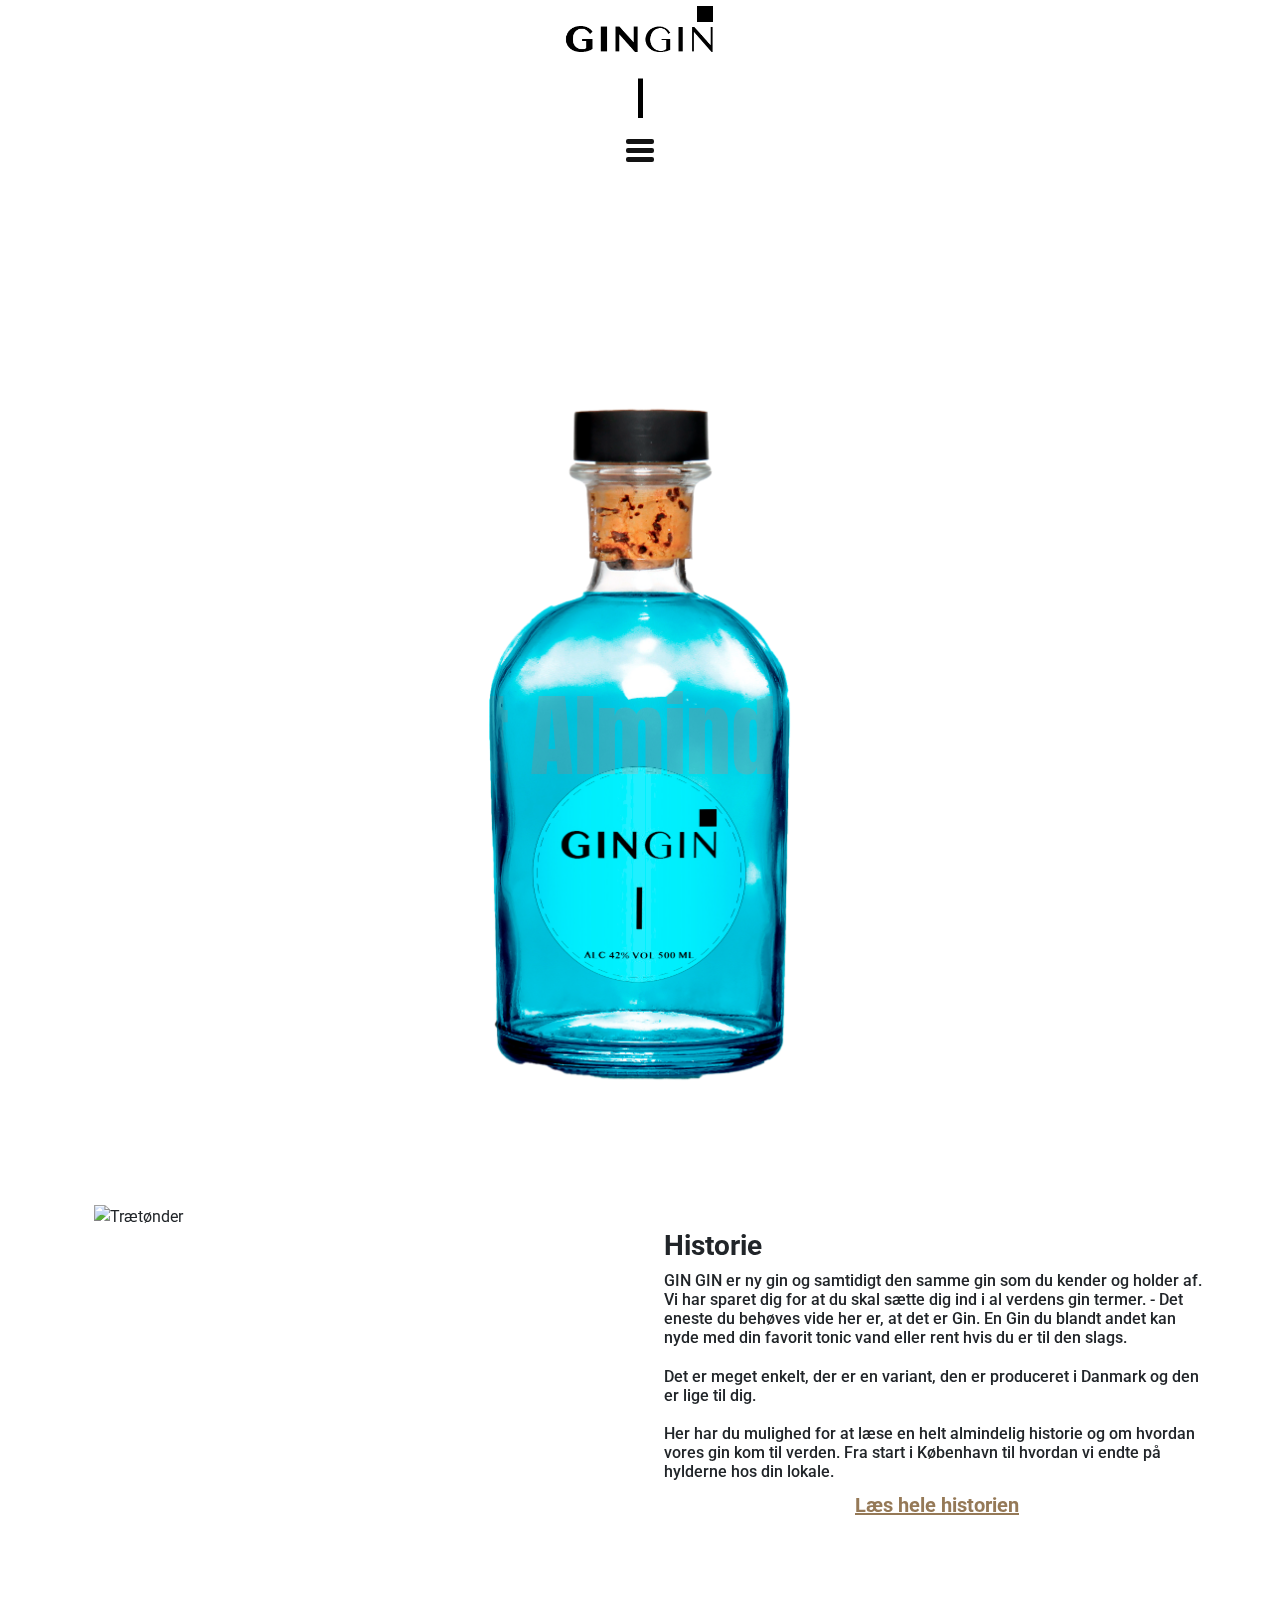
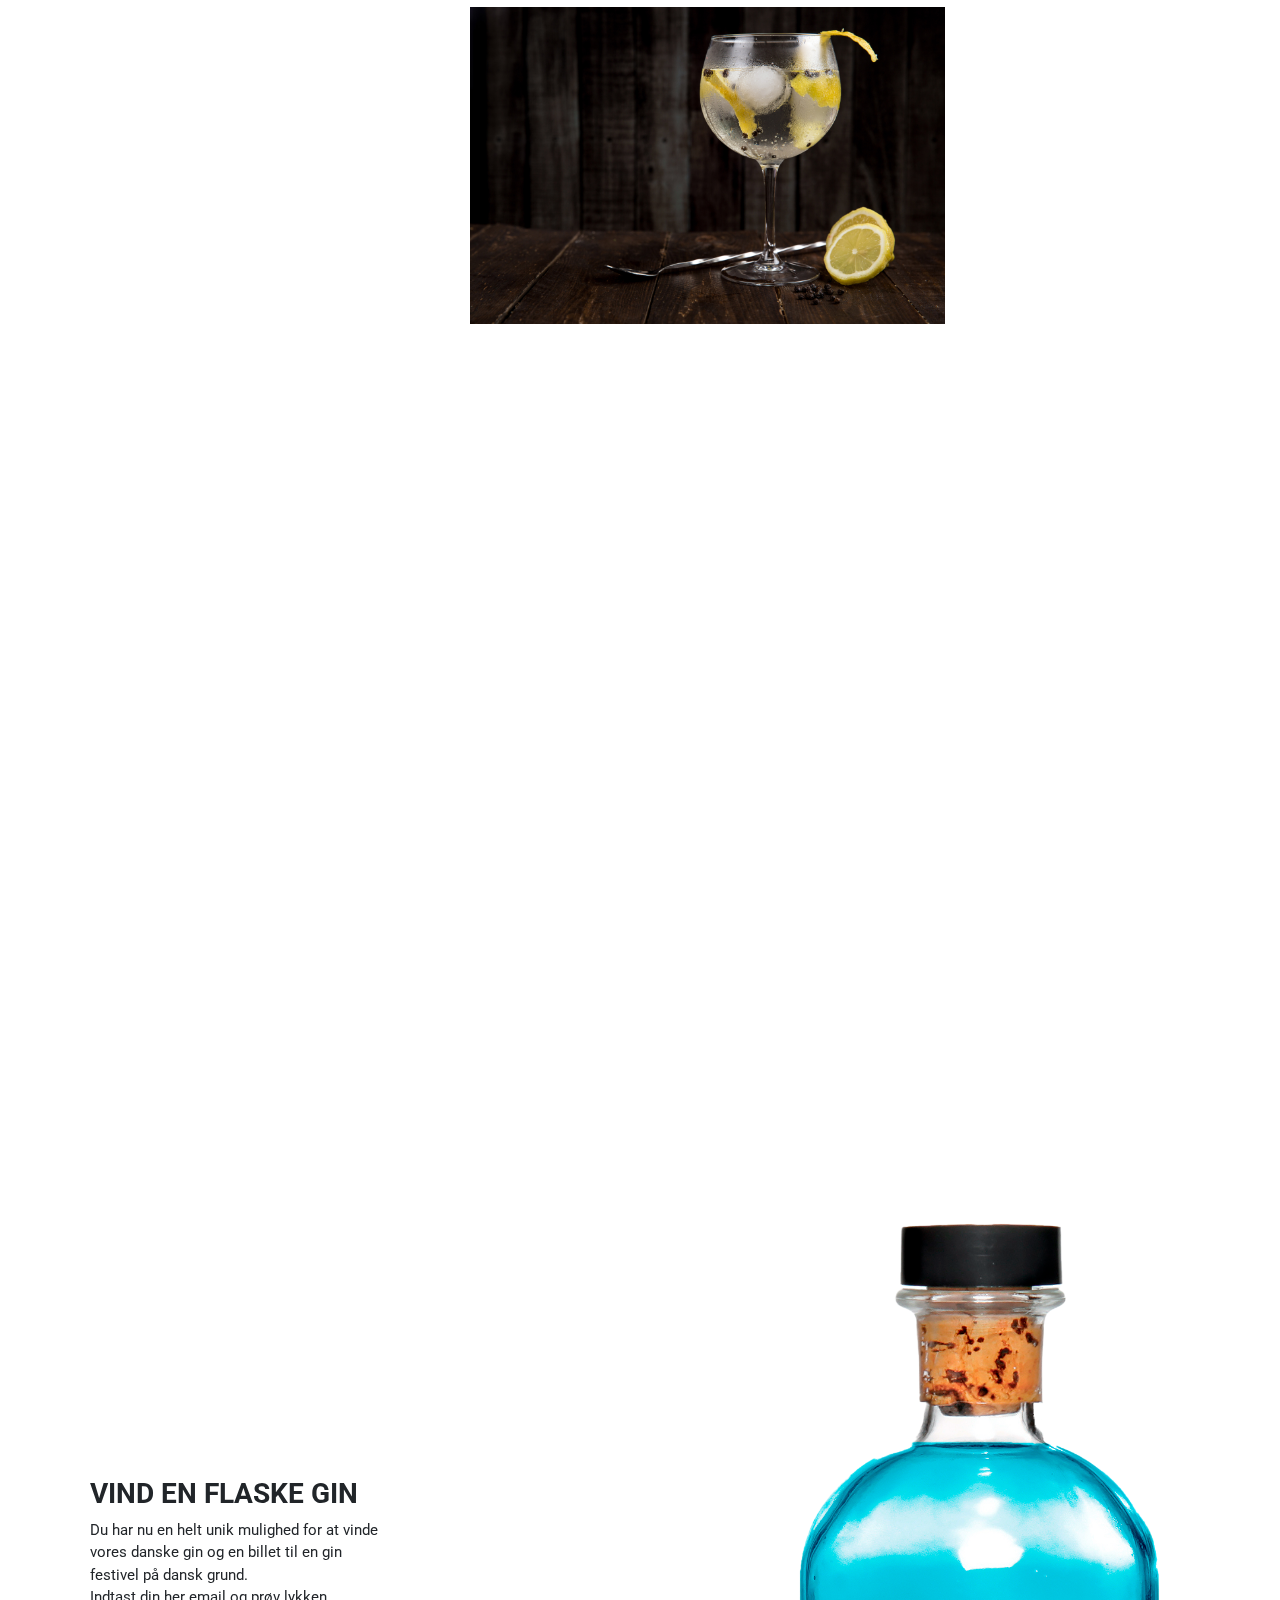
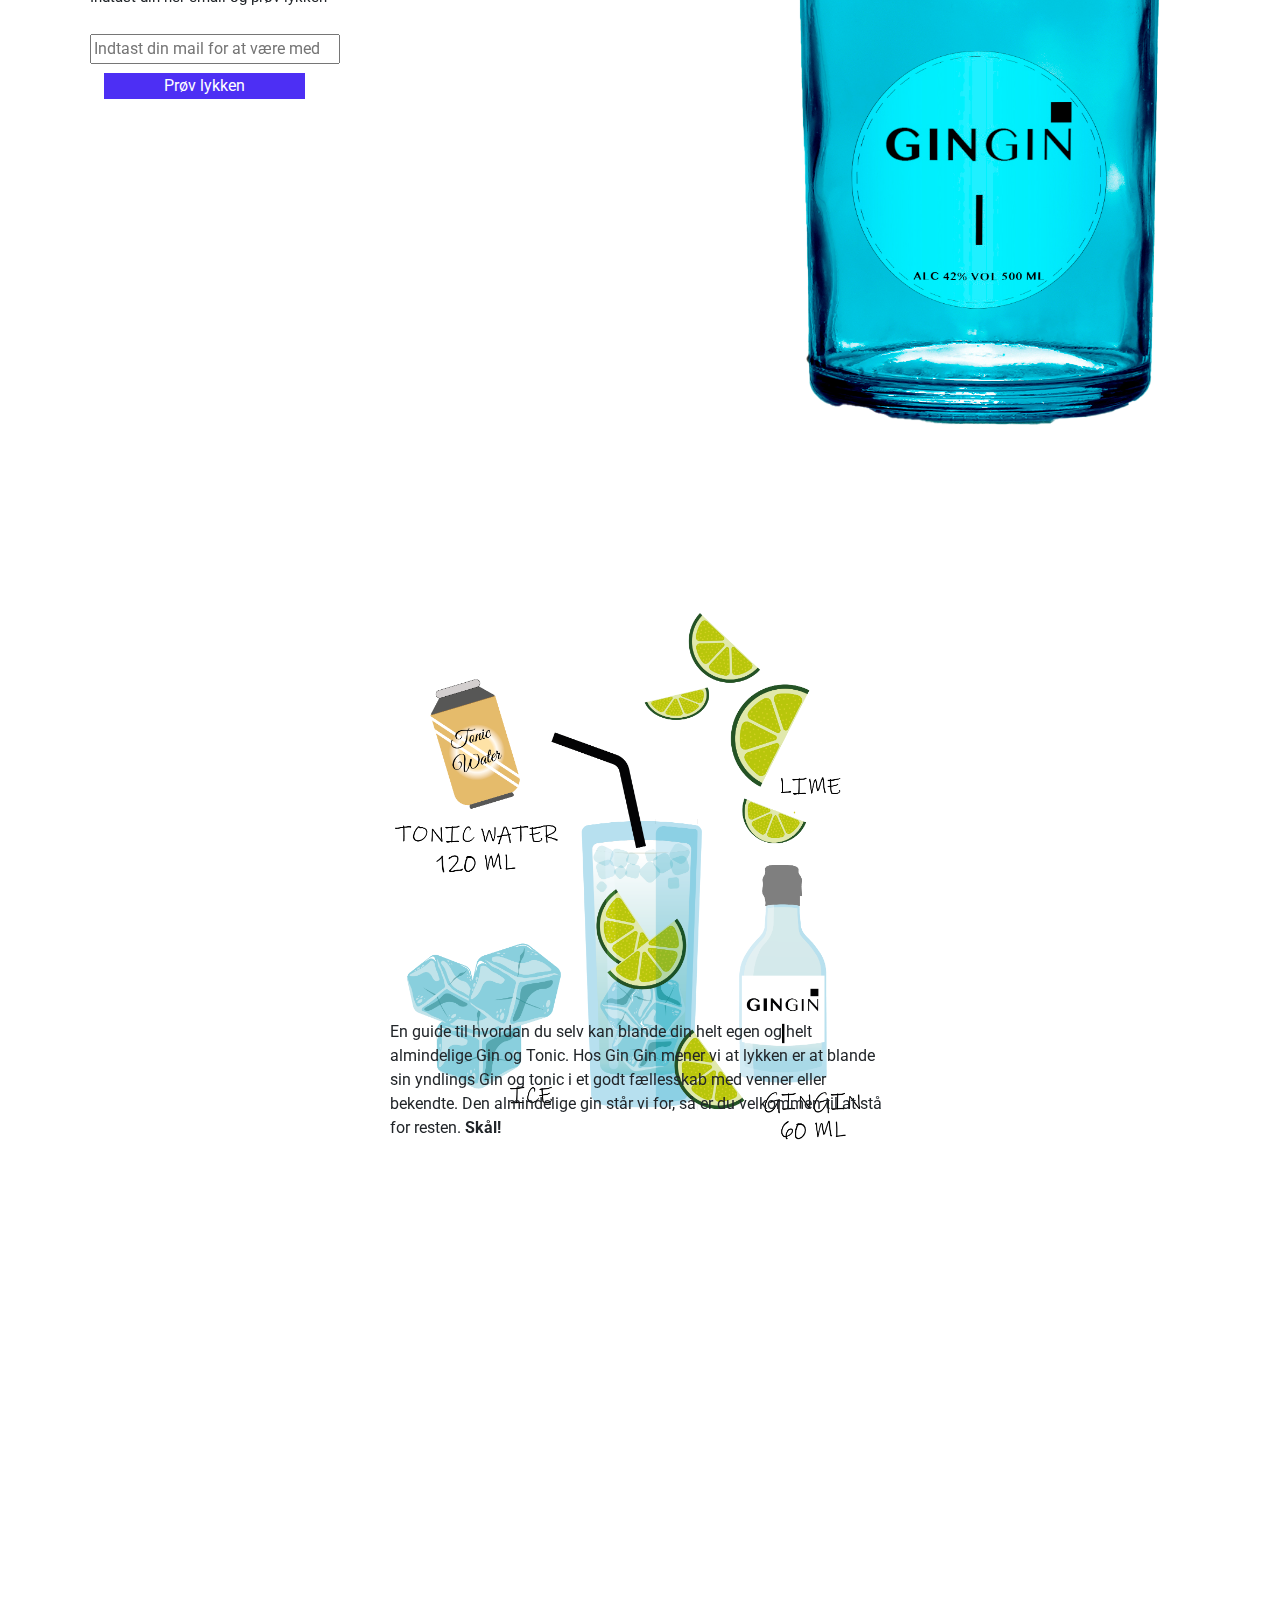
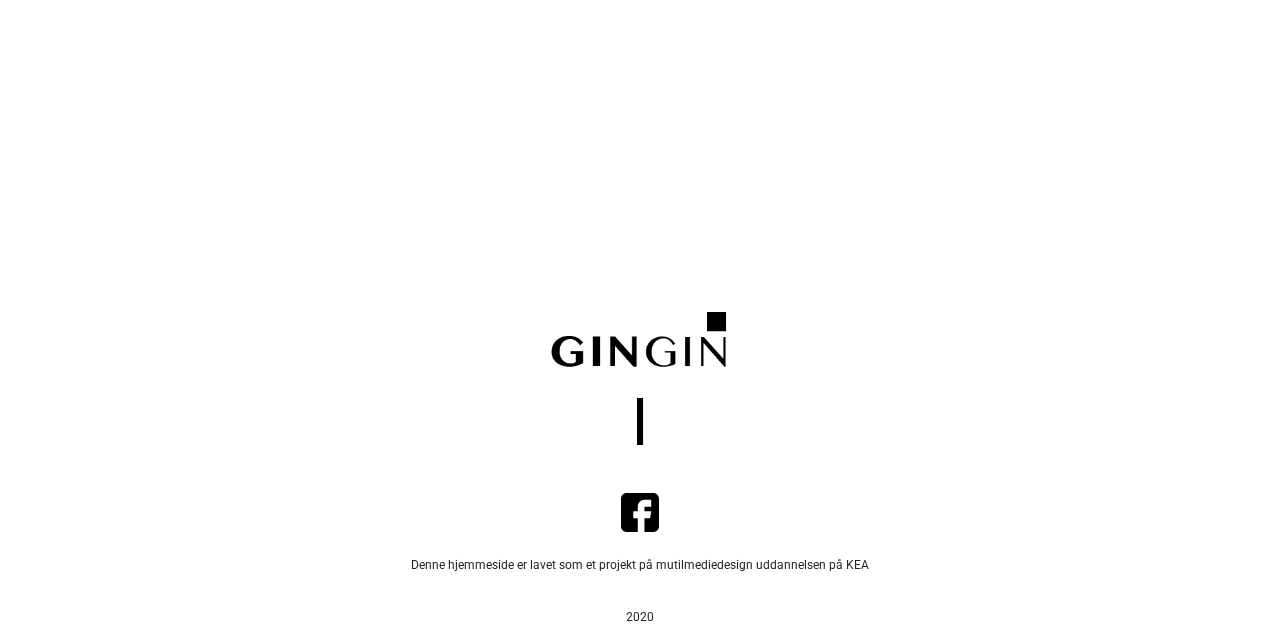
==== commit b8ba908e: "splash margin 5" ====
--- a/Index.html
+++ b/Index.html
@@ -159,7 +159,7 @@
 
         </section>
 
-        <section id="splash" class="row col-12 p-0 m-0 no-gutters">
+        <section id="splash" class="row col-12 p-0 mt-5 no-gutters">
 
         </section>
 
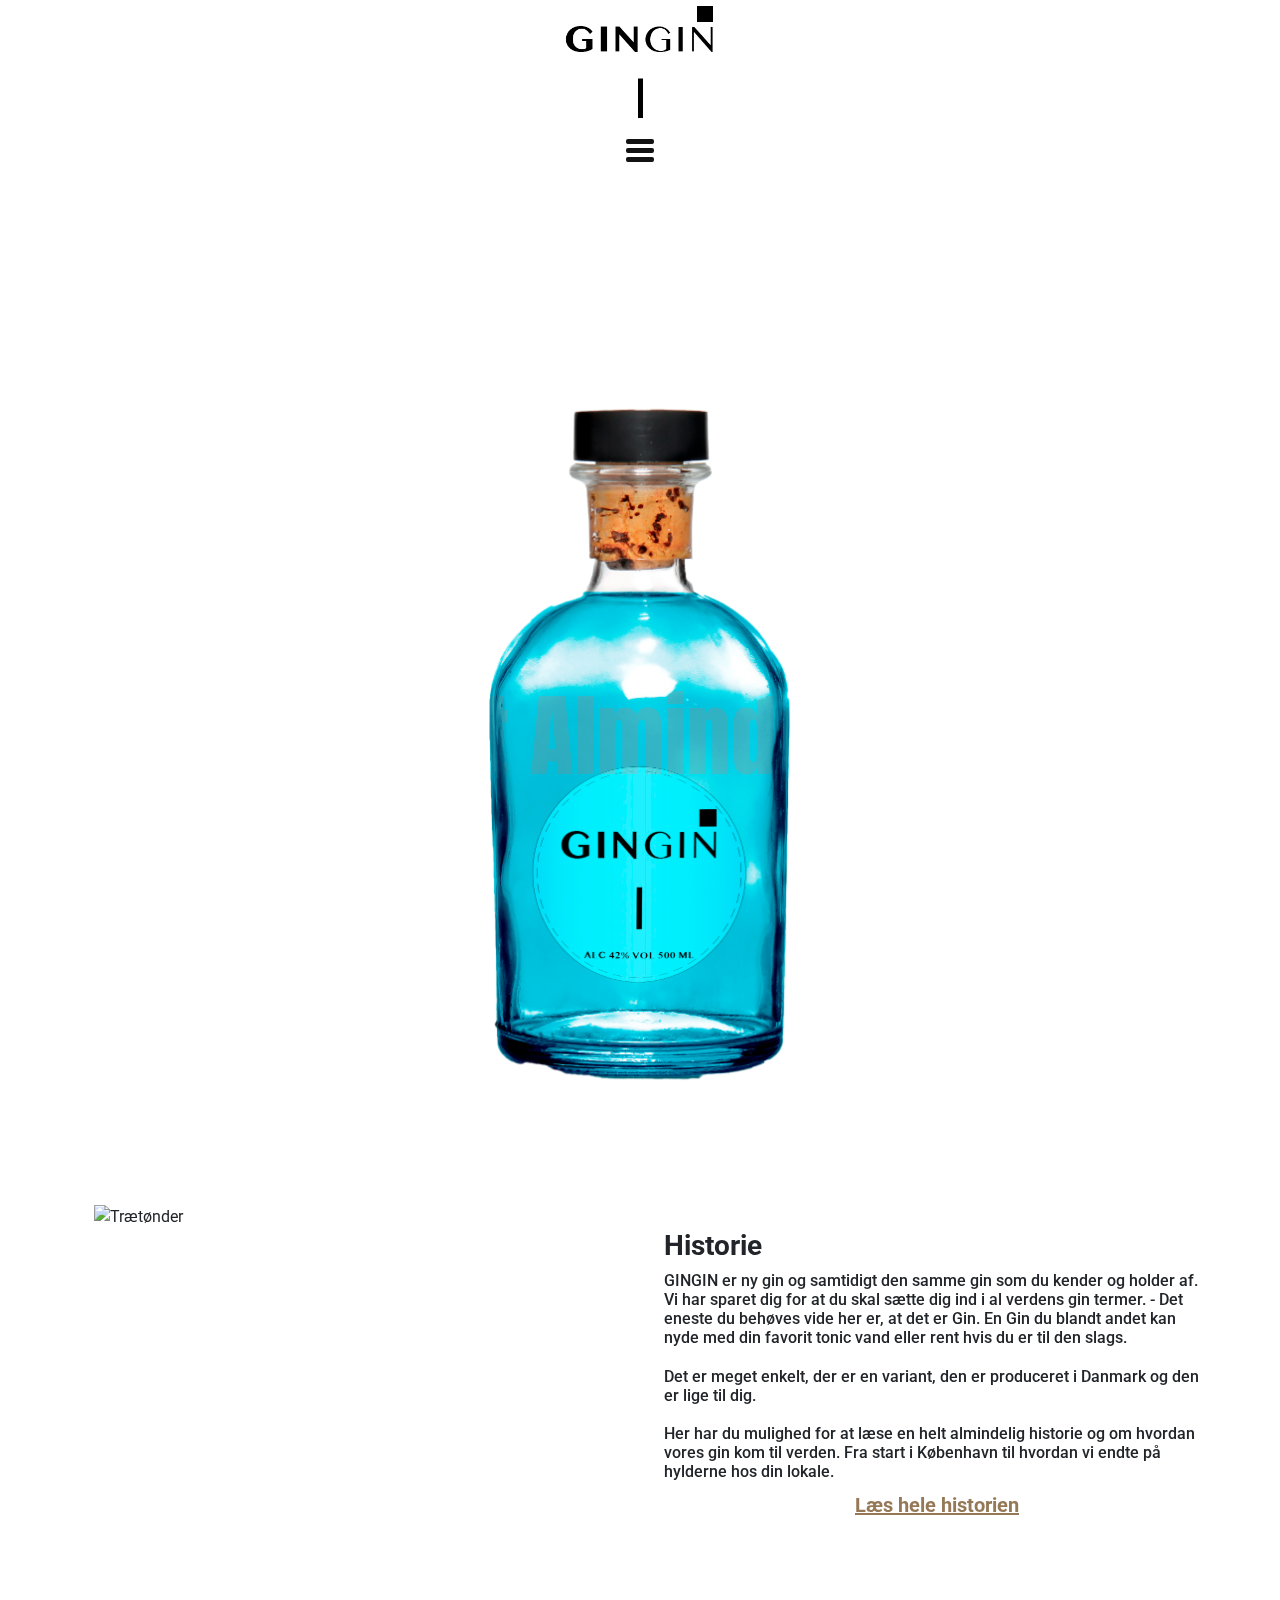
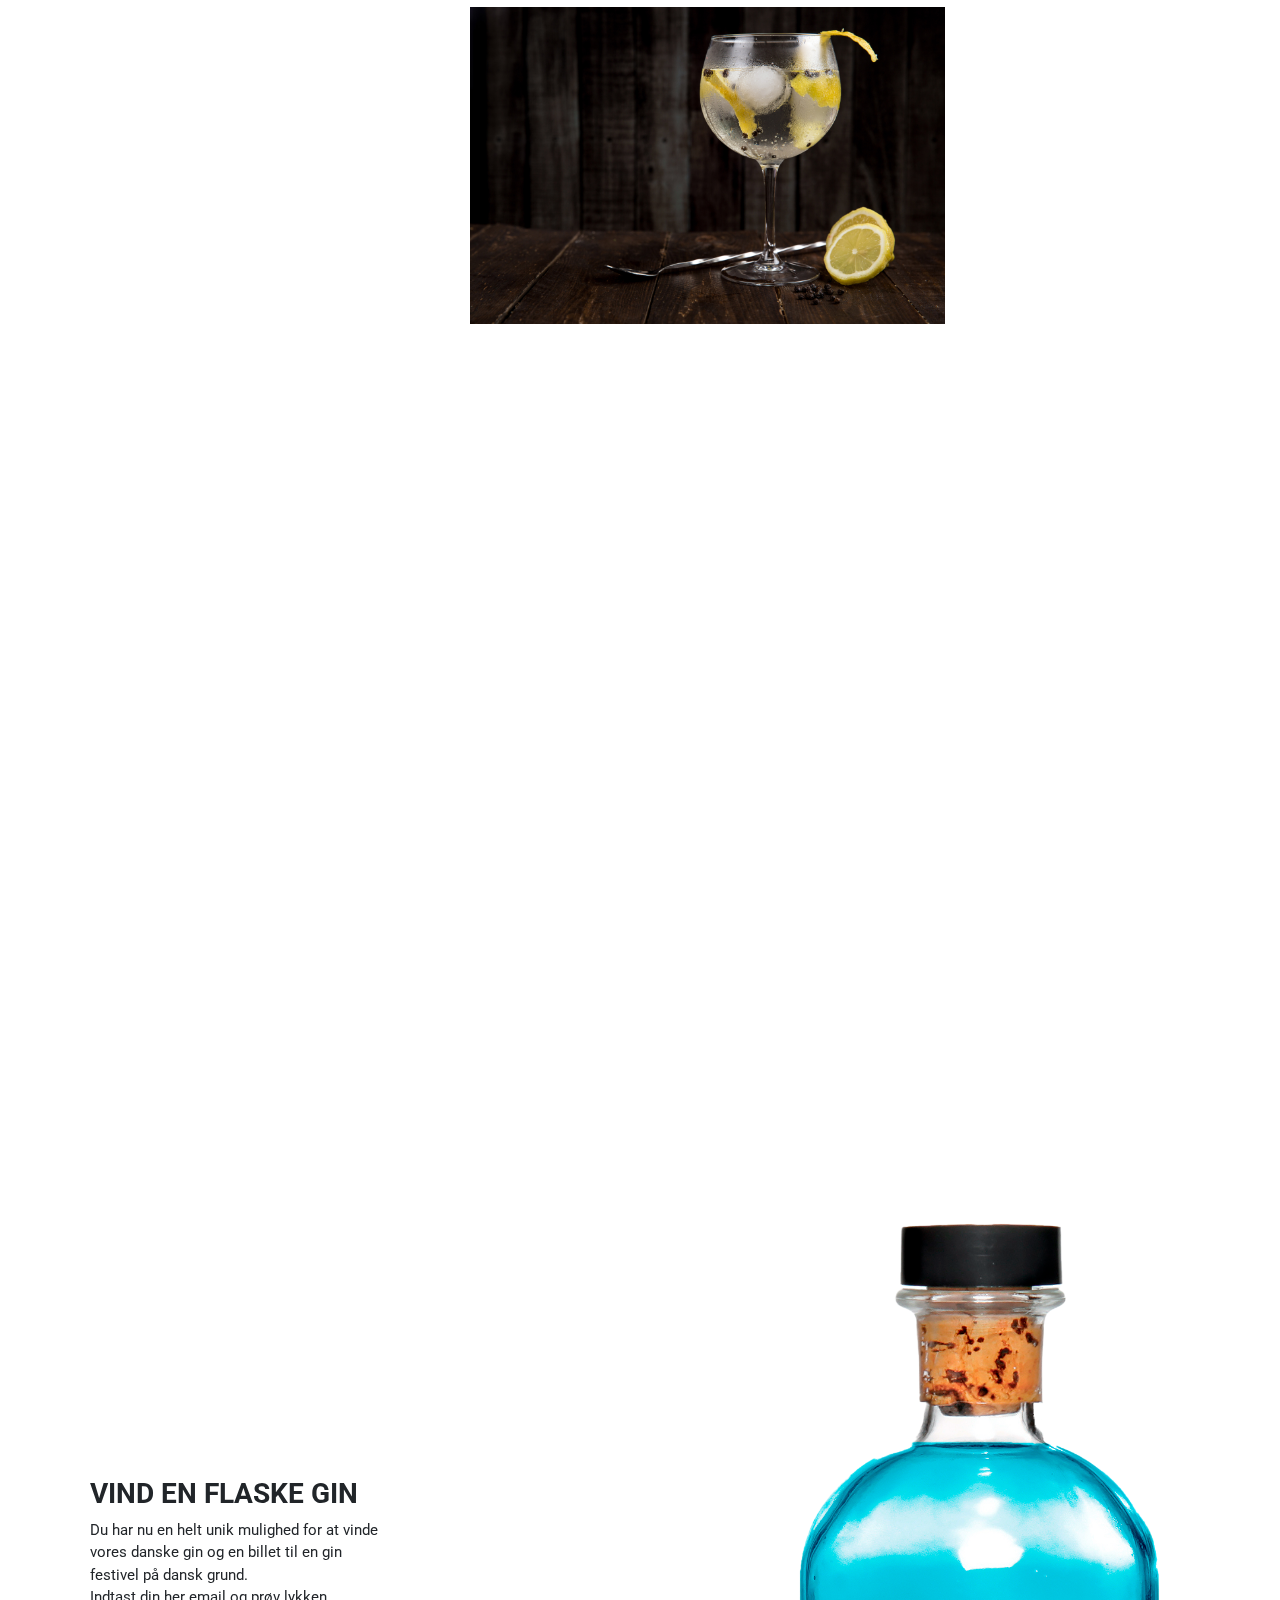
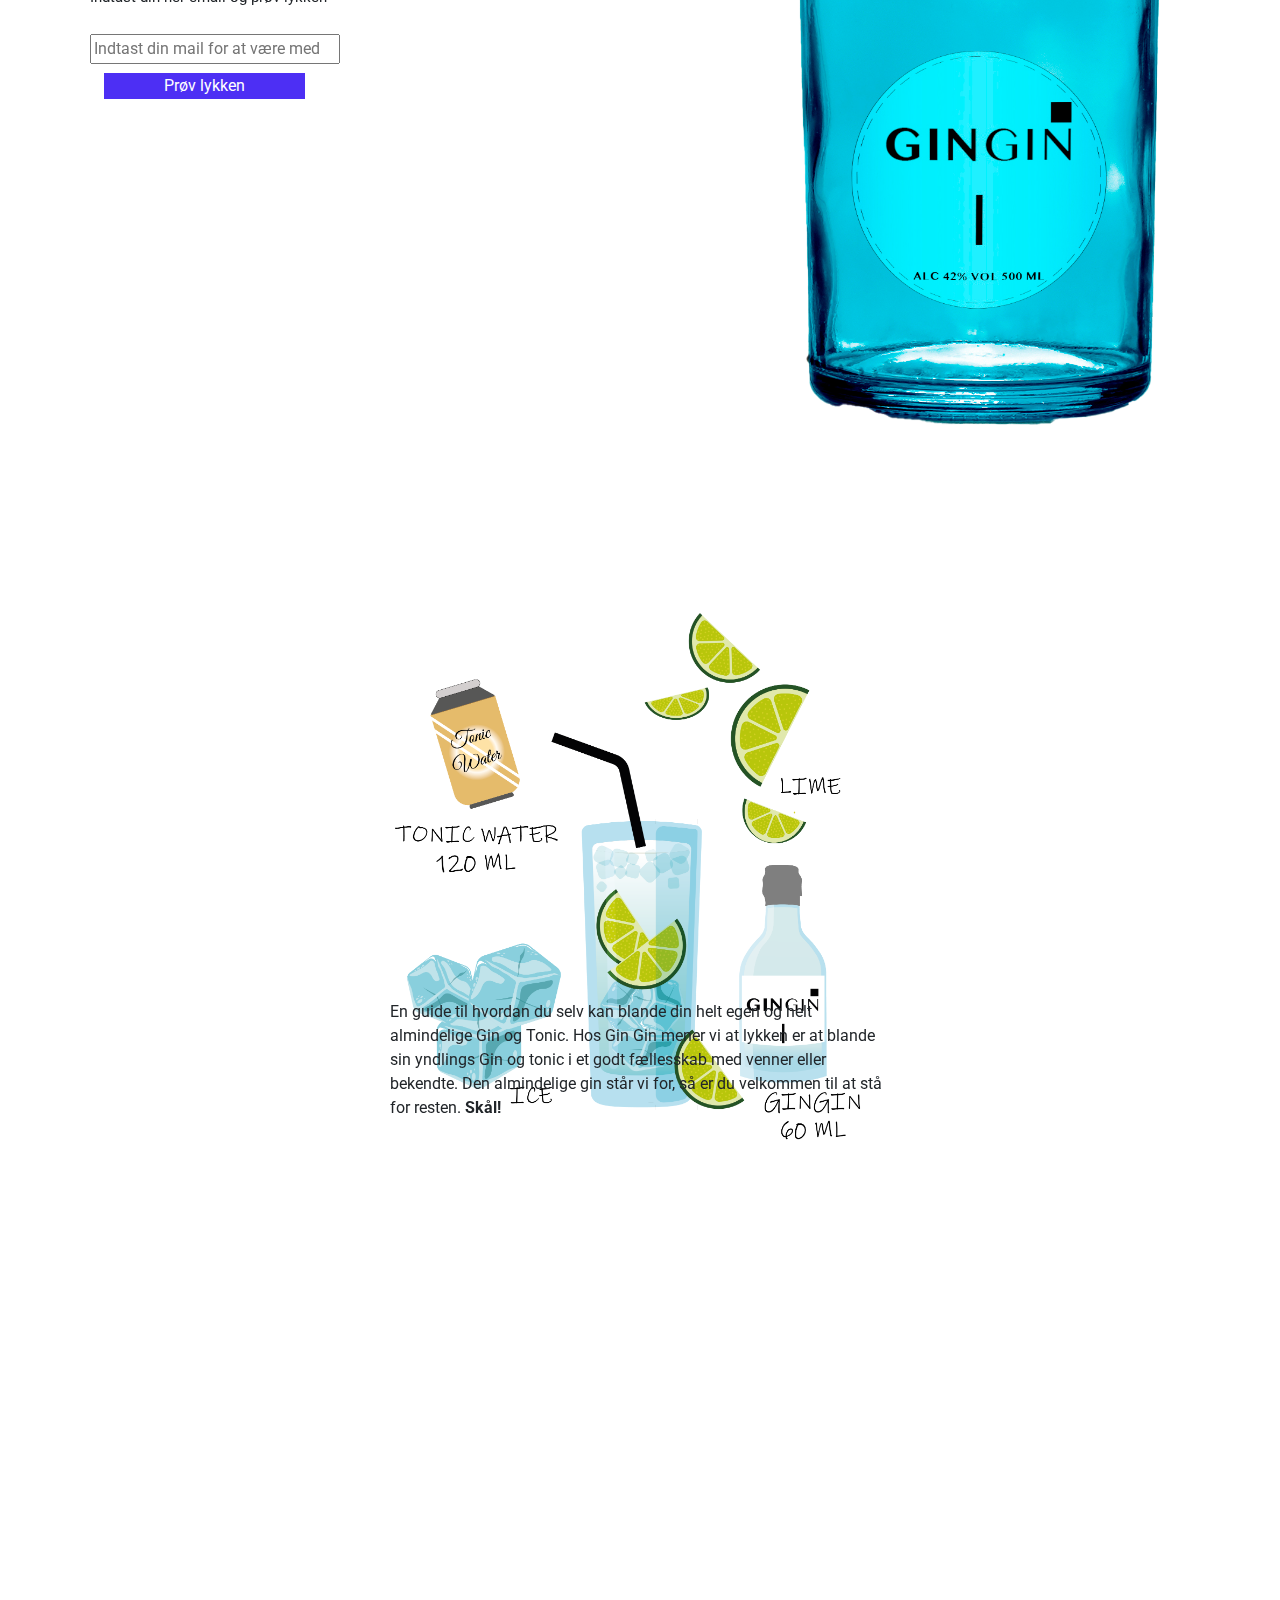
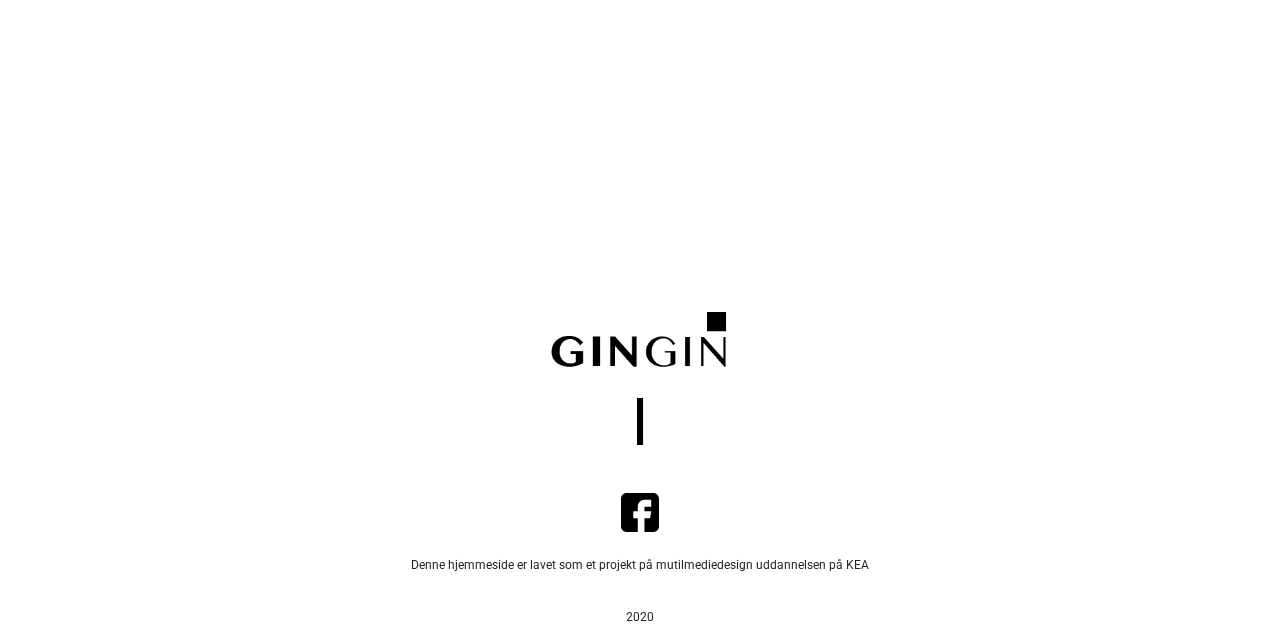
==== commit f886dcd6: "slettet ligeglydige kommentarer" ====
--- a/Index.html
+++ b/Index.html
@@ -46,8 +46,6 @@
 
     <br>
 
-    <!-- Tilføj dit indhold under denne linie -->
-
     <main class="container">
 
         <section id="hero" class="row position-relative no-gutters">
@@ -80,7 +78,7 @@
 
 
 
-                <h6>GIN GIN er ny gin og samtidigt den samme gin som du kender og holder af. Vi har sparet dig for at du skal sætte dig ind i al verdens gin termer. - Det eneste du behøves vide her er, at det er Gin. En Gin du blandt andet kan nyde med din favorit tonic vand eller rent hvis du er til den slags.
+                <h6>GINGIN er ny gin og samtidigt den samme gin som du kender og holder af. Vi har sparet dig for at du skal sætte dig ind i al verdens gin termer. - Det eneste du behøves vide her er, at det er Gin. En Gin du blandt andet kan nyde med din favorit tonic vand eller rent hvis du er til den slags.
 
                     <br>
                     <br>
@@ -111,11 +109,6 @@
 
         <section id="konkurrence" class="row col-12 no-gutters position-relative">
             <img id="bottle" class="img-fluid col-6 col-md-5 col-lg-4 position-absolute corner1 slide-in-righ" src="img/gingin3.png" alt="En helt almindelig GINGIN">
-
-
-            <!--            <img class="img-fluid position-absolute col-8 col-md-6 col-lg-5 corner2 scroll" src="img/k2.jpg">-->
-
-
             <div class="col-12 col-md-0 p-5 dn">
             </div>
             <!--class lavet til at fylde ud-->
@@ -198,15 +191,9 @@
 
     </main>
 
-
-    <!-- Ikke mere indhold efter denne linie -->
-
-    <!-- jQuery og popper.js inkluderinger herunder - nødvendigt for Bootstrap  - slet dem ikke-->
-
-    <!--    <script src="https://cdnjs.cloudflare.com/ajax/libs/jquery/2.1.3/jquery.min.js"></script>-->
-
     <script src="https://unpkg.com/scrollreveal@4"></script>
-    <!--    <script src="https://cdnjs.cloudflare.com/ajax/libs/jquery/2.1.3/jquery.min.js"> </script> -->
+
+    <!-- Scroll  -->
 
 
     <script src="herobox.js"></script>
@@ -216,4 +203,6 @@
     <script src="https://stackpath.bootstrapcdn.com/bootstrap/4.3.1/js/bootstrap.min.js" integrity="sha384-JjSmVgyd0p3pXB1rRibZUAYoIIy6OrQ6VrjIEaFf/nJGzIxFDsf4x0xIM+B07jRM" crossorigin="anonymous"></script>
     <script src="script.js"></script>
 
-</body></html>
+</body>
+
+</html>
--- a/style.css
+++ b/style.css
@@ -1,9 +1,3 @@
-/* style.css - til dine custom styles */
-
-/**************************************************/
-/* WRITE MOBILE STYLES AND GENERAL STYLES (fonts, colors etc.) HERE BEFORE THE FIRST BREAKPOINT */
-/**************************************************/
-
 html {
     scroll-behavior: smooth;
 }
@@ -76,7 +70,6 @@
 
 }
 
-#heroimg {}
 
 #herobox {
     width: 300px;
@@ -125,13 +118,7 @@
     padding: 0;
 }
 
-.center-block {
-    display: block;
-    margin-left: auto;
-    margin-right: auto;
-}
-
-/*Kan ikke huske hvad den her gør*/
+
 
 .arrowpos {
     right: 0;
@@ -139,7 +126,6 @@
 }
 
 #hero {
-    /*    background-color: blue;*/
     font-family: 'Anton', sans-serif;
     min-height: 90vh;
 }
@@ -149,7 +135,6 @@
 }
 
 #about {
-    /*    background-color: crimson;*/
     padding: 0;
     margin: 0;
     min-height: 70vh;
@@ -158,7 +143,6 @@
 
 
 #konkurrence {
-    /*    background-color: gold;*/
     min-height: 90vh;
 }
 
@@ -173,7 +157,6 @@
 
 
 #graf {
-    /*    background-color: blueviolet;*/
     min-height: 90vh;
 }
 
@@ -203,7 +186,6 @@
 }
 
 #video {
-    /*    background-color: darkgreen;*/
     min-height: 90vh;
     position: relative;
     z-index: -1;
@@ -448,7 +430,7 @@
 
     .graftext {
         position: absolute;
-        top: 4220px;
+        top: 4200px;
         max-width: 500px;
     }
 
